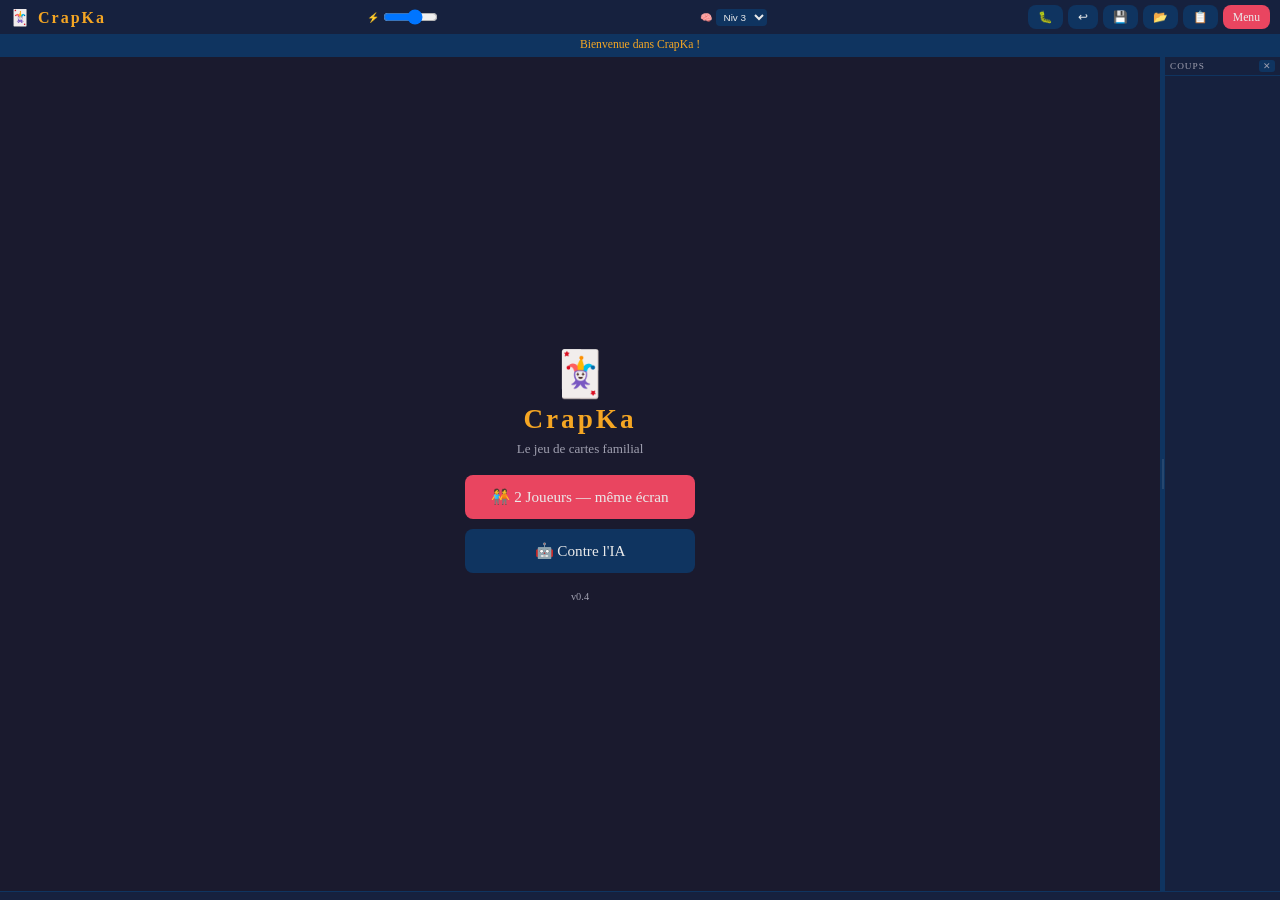
==== crapka_v4.html @ b97d334b "Initial commit — CrapKa v4 (prototype jouable 2J + IA minimax) Co-Authored-By: Claude Sonnet 4.6 <no" ====
<!DOCTYPE html>
<html lang="fr">
<head>
<meta charset="UTF-8">
<meta name="viewport" content="width=device-width, initial-scale=1.0, maximum-scale=1.0, user-scalable=no">
<title>CrapKa</title>
<style>
:root{
  --bg:#1a1a2e;--bg2:#16213e;--bg3:#0f3460;
  --accent:#e94560;--gold:#f5a623;--green:#4caf50;
  --text:#eaeaea;--text2:#a0a0b0;
  --card-bg:#fdf6e3;--card-red:#c0392b;--card-black:#1a1a2e;
  --card-border:#c8b97a;
  --pile-empty:rgba(255,255,255,0.07);--pile-border:rgba(255,255,255,0.18);
  --radius:8px;
  /* Dimensions cartes — calculées dynamiquement par JS */
  --cw:44px;--ch:62px;
  --cf:0.63rem;  /* font taille carte */
  --cs:1rem;     /* font suit carte */
  --fly-dur:400ms;
  /* Log sidebar */
  --log-w:115px;
  --log-fs:0.57rem;
}
*{box-sizing:border-box;margin:0;padding:0;}
body{
  background:var(--bg);color:var(--text);font-family:'Georgia',serif;
  height:100dvh;display:flex;flex-direction:column;
  overflow:hidden;touch-action:manipulation;
}
#hdr{
  background:var(--bg2);padding:5px 10px;
  display:flex;align-items:center;justify-content:space-between;
  border-bottom:1px solid var(--bg3);flex-shrink:0;gap:6px;
}
#hdr h1{font-size:1rem;color:var(--gold);letter-spacing:2px;flex-shrink:0;}
.btn{
  background:var(--bg3);color:var(--text);border:none;
  padding:5px 10px;border-radius:var(--radius);
  font-size:0.73rem;cursor:pointer;font-family:inherit;white-space:nowrap;
}
.btn:active{background:var(--accent);}
.btn.red{background:var(--accent);}
#status{
  background:var(--bg3);text-align:center;
  padding:3px 8px;font-size:0.73rem;color:var(--gold);
  min-height:22px;flex-shrink:0;
}
/* LAYOUT PRINCIPAL */
#main{flex:1;display:flex;overflow:hidden;min-height:0;}
#game{
  flex:1;display:flex;flex-direction:column;
  overflow:hidden;padding:4px;gap:3px;min-height:0;
  /* Centrage vertical du contenu */
  justify-content:center;
}
/* RESIZER */
#resizer{
  width:5px;background:var(--bg3);cursor:col-resize;flex-shrink:0;
  position:relative;transition:background .2s;
}
#resizer:hover,#resizer.dragging{background:var(--accent);}
#resizer::after{
  content:'';position:absolute;top:50%;left:50%;
  transform:translate(-50%,-50%);
  width:1px;height:30px;background:rgba(255,255,255,0.2);
}
/* SIDEBAR LOG */
#sidebar{
  width:var(--log-w);background:var(--bg2);
  display:flex;flex-direction:column;flex-shrink:0;overflow:hidden;
  min-width:50px;max-width:50vw;
}
#sidebar .stitle{
  font-size:0.58rem;color:var(--text2);padding:3px 5px;
  border-bottom:1px solid var(--bg3);text-transform:uppercase;letter-spacing:1px;
  display:flex;justify-content:space-between;align-items:center;
  flex-shrink:0;
}
#sidebar .stitle button{
  font-size:0.55rem;background:var(--bg3);color:var(--text2);border:none;
  padding:1px 4px;border-radius:3px;cursor:pointer;
}
#movelog{
  flex:1;overflow-y:auto;padding:3px;
  display:flex;flex-direction:column;gap:1px;
}
.mle{
  font-size:var(--log-fs);padding:1px 3px;border-radius:2px;
  line-height:1.25;white-space:nowrap;overflow:hidden;text-overflow:ellipsis;
}
.mle.p0{color:#7ec8e3;}
.mle.p1{color:#f4a460;}
.mle.sys{color:var(--text2);font-style:italic;}
.mle.craplog{font-weight:bold;background:rgba(233,69,96,0.12);border-radius:2px;}
.mle.turn-sep{
  border-top:1px solid rgba(255,255,255,0.15);
  margin-top:2px;padding-top:2px;
  color:var(--text2);font-style:italic;opacity:0.7;
}
/* PLAYER ZONES */
.pzone{
  display:flex;flex-direction:column;gap:2px;
  padding:3px 5px;border-radius:var(--radius);
  border:1px solid transparent;flex-shrink:0;
  transition:border-color .3s,background .3s;
}
.pzone.active{border-color:var(--accent);background:rgba(233,69,96,0.06);}
.pzone.inactive{opacity:0.6;}
.plabel{font-size:calc(var(--cf) * 0.9);color:var(--text2);display:flex;align-items:center;gap:4px;flex-wrap:wrap;}
.plabel .nm{color:var(--gold);font-weight:bold;}
.plabel .cr{background:var(--accent);color:#fff;border-radius:10px;padding:1px 5px;}
.prow{display:flex;gap:8px;align-items:flex-start;}
.cr-col{flex-shrink:0;cursor:pointer;}
.right-col{display:flex;flex-direction:column;gap:2px;min-width:0;flex:1;}
.hand{display:flex;gap:3px;overflow-x:auto;padding-bottom:1px;min-height:calc(var(--ch) + 2px);}
.dzone{display:flex;gap:3px;}
/* MIDDLE */
#mid{display:flex;align-items:center;justify-content:center;flex-shrink:0;}
.mid-inner{display:flex;align-items:center;gap:4px;}
.pioche-col{display:flex;flex-direction:column;align-items:center;gap:2px;margin-bottom:10px;}
.fpioche-col{display:flex;flex-direction:column;align-items:center;gap:2px;margin-top:10px;}
.commons-col{display:flex;gap:5px;}
.zone-lbl{font-size:calc(var(--cf) * 0.82);color:var(--text2);text-align:center;line-height:1.2;}
#abar{
  background:var(--bg2);padding:4px 8px;
  display:flex;gap:6px;justify-content:center;align-items:center;
  flex-shrink:0;border-top:1px solid var(--bg3);flex-wrap:wrap;
}
/* CARDS */
.card{
  width:var(--cw);height:var(--ch);border-radius:5px;
  border:1.5px solid var(--card-border);background:var(--card-bg);
  display:flex;flex-direction:column;justify-content:space-between;
  padding:2px 3px;cursor:pointer;user-select:none;
  position:relative;flex-shrink:0;
  transition:transform .15s,box-shadow .15s;
  font-family:'Georgia',serif;
}
.card.red{color:var(--card-red);}
.card.black{color:var(--card-black);}
.card .ct{font-size:var(--cf);font-weight:bold;line-height:1;}
.card .cs{font-size:var(--cs);text-align:center;line-height:1;margin-top:1px;}
.card .cb{font-size:var(--cf);font-weight:bold;line-height:1;align-self:flex-end;transform:rotate(180deg);}
.card.down{background:linear-gradient(135deg,#1a3a6e 25%,#0f2548 50%,#1a3a6e 75%);border-color:#4a6ea8;cursor:default;}
.card.down::after{content:'';position:absolute;inset:3px;border:1px solid rgba(255,255,255,0.15);border-radius:3px;}
.card.sel{transform:translateY(-6px);box-shadow:0 0 12px rgba(233,69,96,0.8),0 4px 12px rgba(0,0,0,0.5);border-color:var(--accent);}
.card.demandable{box-shadow:0 0 8px rgba(245,166,35,0.9);border-color:var(--gold);}
/* SLOTS */
.slot{
  width:var(--cw);height:var(--ch);border-radius:5px;
  border:1.5px dashed var(--pile-border);background:var(--pile-empty);
  display:flex;align-items:center;justify-content:center;
  flex-shrink:0;cursor:pointer;position:relative;
  transition:border-color .2s,background .2s;
}
.slot.vtgt{border-color:var(--green);background:rgba(76,175,80,0.15);box-shadow:0 0 8px rgba(76,175,80,0.4);}
.slot .slbl{font-size:calc(var(--cf)*0.82);color:var(--text2);text-align:center;line-height:1.3;}
.slot>.card{position:absolute;inset:0;width:100%;height:100%;margin:0;border-radius:4px;}
/* CRAPETTE */
.crstack{position:relative;width:var(--cw);height:calc(var(--ch)+8px);flex-shrink:0;}
.crstack .back{position:absolute;top:0;left:0;}
.crstack .front{position:absolute;top:8px;left:0;}
/* DEFAUSSE EVENTAIL */
.dpile{position:relative;width:var(--cw);flex-shrink:0;cursor:pointer;}
.dpile.vtgt::after{
  content:'';position:absolute;inset:0;bottom:auto;height:var(--ch);
  border-radius:5px;border:1.5px dashed var(--green);
  background:rgba(76,175,80,0.15);box-shadow:0 0 8px rgba(76,175,80,0.4);
  z-index:30;pointer-events:none;
}
/* ANIMATION */
.flying-card{
  position:fixed;z-index:500;pointer-events:none;
  width:var(--cw);height:var(--ch);border-radius:5px;
  border:1.5px solid var(--card-border);background:var(--card-bg);
  display:flex;flex-direction:column;justify-content:space-between;
  padding:2px 3px;font-family:'Georgia',serif;
  will-change:transform;
  transition:transform var(--fly-dur) cubic-bezier(.4,0,.2,1);
}
.flying-card.red{color:var(--card-red);}
.flying-card.black{color:var(--card-black);}
.flying-card .ct{font-size:var(--cf);font-weight:bold;line-height:1;}
.flying-card .cs{font-size:var(--cs);text-align:center;line-height:1;margin-top:1px;}
.flying-card .cb{font-size:var(--cf);font-weight:bold;line-height:1;align-self:flex-end;transform:rotate(180deg);}
/* MODAL */
#movl{display:none;position:fixed;inset:0;background:rgba(0,0,0,0.75);z-index:400;align-items:center;justify-content:center;}
#movl.on{display:flex;}
#mbox{background:var(--bg2);border:1px solid var(--bg3);border-radius:12px;padding:20px;max-width:300px;width:88%;text-align:center;}
#mbox h2{color:var(--gold);margin-bottom:10px;font-size:1.1rem;}
#mbox p{color:var(--text2);margin-bottom:14px;font-size:0.85rem;}
#mbtns{display:flex;gap:8px;justify-content:center;flex-wrap:wrap;}
/* SPEED */
#speedrow{display:flex;align-items:center;gap:4px;font-size:0.62rem;color:var(--text2);flex-shrink:0;}
#speedrow input{width:55px;}
</style>
</head>
<body>

<div id="hdr">
  <h1>🃏 CrapKa</h1>
  <div id="speedrow">
    <span>⚡</span>
    <input type="range" id="spd" min="0" max="5" step="1" value="3" oninput="setSpeed(this.value)">
  </div>
  <div style="display:flex;align-items:center;gap:4px;font-size:0.62rem;color:var(--text2);flex-shrink:0;">
    <span>🧠</span>
    <select id="ai-level" style="background:var(--bg3);color:var(--text);border:none;border-radius:4px;padding:2px 4px;font-size:0.62rem;cursor:pointer;">
      <option value="1">Niv 1</option>
      <option value="2">Niv 2</option>
      <option value="3" selected>Niv 3</option>
      <option value="4">Niv 4</option>
      <option value="5">Niv 5</option>
    </select>
  </div>
  <div style="display:flex;gap:5px;">
    <button class="btn" id="btn-debug" onclick="toggleDebug()" title="Mode debug">🐛</button>
    <span id="step-controls" style="display:none;align-items:center;gap:4px;font-size:0.62rem;color:var(--text2);">
      <input type="checkbox" id="step-check" onchange="toggleStepMode()" title="Pas-à-pas IA">
      <label for="step-check" style="cursor:pointer">PàP</label>
      <button class="btn" id="step-next" onclick="stepOrPlay()" style="display:none;padding:3px 8px;">▶</button>
    </span>
    <button class="btn" id="btn-undo" onclick="undo()" title="Retour arrière">↩</button>
    <button class="btn" onclick="saveWithPrompt()" title="Sauvegarder la situation">💾</button>
    <button class="btn" onclick="loadSaveModal()" title="Charger une sauvegarde">📂</button>
    <button class="btn" onclick="snapshot()">📋</button>
    <button class="btn red" onclick="showMenu()">Menu</button>
  </div>
</div>

<div id="status">Bienvenue dans CrapKa !</div>
<div id="main">
  <div id="game"></div>
  <div id="resizer"></div>
  <div id="sidebar">
    <div class="stitle">
      <span>Coups</span>
      <button onclick="clearMoveLog()">✕</button>
    </div>
    <div id="movelog"></div>
  </div>
</div>
<div id="abar">

</div>
<div id="movl"><div id="mbox">
  <h2 id="mtitle"></h2><p id="mbody"></p><div id="mbtns"></div>
</div></div>

<script>
// ══════════════════════════════════════════════
// CONSTANTES
// ══════════════════════════════════════════════
const SUITS=['♠','♥','♦','♣'];
const SCOL={'♠':'black','♥':'red','♦':'red','♣':'black'};
const VALS=['A','2','3','4','5','6','7','8','9','10','V','D','R'];
const VNUM={A:1,2:2,3:3,4:4,5:5,6:6,7:7,8:8,9:9,10:10,V:11,D:12,R:13};
const VNAME={1:'A',2:'2',3:'3',4:'4',5:'5',6:'6',7:'7',8:'8',9:'9',10:'10',11:'V',12:'D',13:'R'};
const P_COLORS=['p0','p1']; // couleurs log par joueur

// Vitesses : [off, très lent, lent, normal, rapide]
const SPEEDS=[0,4000,2000,1200,600,250];
let flyDur=SPEEDS[3];
function setSpeed(v){
  flyDur=SPEEDS[parseInt(v)];
  document.documentElement.style.setProperty('--fly-dur',flyDur+'ms');
}

let _uid=0;
function makeCard(v,s){return Object.freeze({uid:++_uid,value:v,suit:s,num:VNUM[v],color:SCOL[s]});}
function makeDeck(){const d=[];for(const s of SUITS)for(const v of VALS)d.push(makeCard(v,s));return d;}
function shuffle(a){const b=[...a];for(let i=b.length-1;i>0;i--){const j=0|Math.random()*(i+1);[b[i],b[j]]=[b[j],b[i]];}return b;}
function peek(pile){return pile.length?pile[pile.length-1]:null;}
function numToVal(n){return VNAME[n]||String(n);}

// ══════════════════════════════════════════════
// ÉTAT
// ══════════════════════════════════════════════
let G=null;
let UI={
  sel:null,vtgts:[],
  vsAI:false,aiIdx:1,
  pileKingVal:[null,null,null,null],
  pileKingPending:[false,false,false,false],
  _lastKingInfo:null, // info roi pour enrichir le log du coup
};

// ══════════════════════════════════════════════
// INIT
// ══════════════════════════════════════════════
function newGame(vsAI){
  _uid=0;
  UI={sel:null,vtgts:[],vsAI,aiIdx:1,
      pileKingVal:[null,null,null,null],
      pileKingPending:[false,false,false,false],
      _lastKingInfo:null};

  const deck=shuffle([...makeDeck(),...makeDeck()]);
  // Chaque joueur a son propre jeu de 52 cartes
  const deck0=[...deck.splice(0,52)]; // jeu J1
  const deck1=[...deck];               // jeu J2 (reste)

  // J1 : crapette=21, P1+P2=1 carte chacune, main=5, reste=24 → pioche
  const cr0=deck0.splice(0,21);
  const p1card=deck0.splice(0,1)[0]; // J1 pose sur P1
  const p2card=deck0.splice(0,1)[0]; // J1 pose sur P2
  const h0=sortHand(deck0.splice(0,5));
  const reste0=deck0; // 24 cartes

  // J2 : crapette=21, P3+P4=1 carte chacune, main=5, reste=24 → pioche
  const cr1=deck1.splice(0,21);
  const p3card=deck1.splice(0,1)[0]; // J2 pose sur P3
  const p4card=deck1.splice(0,1)[0]; // J2 pose sur P4
  const h1=sortHand(deck1.splice(0,5));
  const reste1=deck1; // 24 cartes

  const cm=[[p1card],[p2card],[p3card],[p4card]];

  G={
    players:[
      {name:'Joueur 1',crapette:cr0,hand:h0,defausse:[[],[],[],[]]},
      {name:vsAI?'IA':'Joueur 2',crapette:cr1,hand:h1,defausse:[[],[],[],[]]},
    ],
    commons:cm,
    pioche:shuffle([...reste0,...reste1]),
    futurePioche:[],
    cur:0,phase:'play',winner:null,
    startDefSnap:null,
  };

  // Détecter rois initiaux sur piles communes
  for(let ci=0;ci<4;ci++){
    const t=peek(G.commons[ci]);
    if(t&&t.num===13) UI.pileKingPending[ci]=true;
  }

  _moveCount=0;
  saveSnap();clearMoveLog();
  addMoveLog('═ Début de partie','sys');
  render();setStatus(`${G.players[0].name} commence !`);showBtns();
}

function sortHand(cards){return [...cards].sort((a,b)=>a.num-b.num);}

function saveSnap(){
  if(!G) return;
  // Sauvegarder les défausses du joueur COURANT (celui qui vient de jouer)
  // car saveSnap est appelé avant G.cur = 1-G.cur dans nextPlayer
  // Le prochain joueur pourra demander les cartes du joueur courant
  const cur=G.cur;
  G.startDefSnap=G.players[cur].defausse.map(pile=>[...pile]);
  G.startCommonsSnap=G.commons.map(pile=>[...pile]);
  G.startKingValSnap=[...UI.pileKingVal];
  G.startKingPendSnap=[...UI.pileKingPending];
}

// ══════════════════════════════════════════════
// VALEUR EFFECTIVE DU SOMMET DE PILE ci
// ══════════════════════════════════════════════
function topNum(ci){
  const t=peek(G.commons[ci]);
  if(!t) return 0;
  if(t.num===13){
    if(UI.pileKingVal[ci]!==null) return UI.pileKingVal[ci];
    if(UI.pileKingPending[ci]) return 13; // indéterminé, traité séparément
    return 13; // roi joker non-pending (ne devrait pas arriver)
  }
  return t.num;
}

function topDisplay(ci){
  const t=peek(G.commons[ci]);
  if(!t) return '';
  if(t.num===13){
    if(UI.pileKingPending[ci]) return 'R?';
    if(UI.pileKingVal[ci]!==null) return 'R'+numToVal(UI.pileKingVal[ci]);
  }
  return t.value;
}

// ══════════════════════════════════════════════
// RÈGLES
// ══════════════════════════════════════════════
function canOnCommon(card,ci){
  const pile=G.commons[ci];
  const t=peek(pile);
  if(!t) return card.num===1; // pile vide → as seulement
  const tNum=topNum(ci);
  if(tNum===12) return false; // dame ou roi=dame
  if(UI.pileKingPending[ci]){
    // Roi seul sans valeur → tout sauf as (et pas un autre roi pour éviter empilement infini)
    return card.num!==1 && card.num!==13;
  }
  if(card.num===13){
    // Roi joker → se pose si tNum < 12 (inclut tNum=1 : roi sur as = vaut 2)
    return tNum<12;
  }
  return card.num===tNum+1;
}

function canOnDefausse(card,pile){
  if(!card) return false;
  const t=peek(pile);
  if(!t) return true;
  if(t.num===1) return card.num===1;
  return true;
}

// As visible = crapette ou défausse (main est cachée)
function visibleAce(pidx){
  const p=G.players[pidx];
  const ct=peek(p.crapette);
  if(ct&&ct.num===1) return true;
  return p.defausse.some(pile=>{const t=peek(pile);return t&&t.num===1;});
}

// ══════════════════════════════════════════════
// RÉSOLUTION ROI
// ══════════════════════════════════════════════
// Appelé après avoir poussé un roi sur la pile ci
// Ne mute pas la carte — stocke dans UI.pileKingVal/pileKingPending
function resolveKingPushed(ci){
  const pile=G.commons[ci];
  const king=peek(pile);
  if(!king||king.num!==13) return;

  if(pile.length===1){
    // Roi seul sur pile vide → pending
    UI.pileKingPending[ci]=true;
    UI.pileKingVal[ci]=null;
    addMoveLog(`Roi seul pile ${ci+1}: valeur ?`,'sys');
    return;
  }

  // Carte sous le roi (peut être un roi déjà fixé)
  const below=pile[pile.length-2];
  let belowVal;
  if(below.num===13){
    // Le roi sous l'autre roi avait une valeur fixée
    belowVal=UI.pileKingVal[ci]!==null?UI.pileKingVal[ci]:13;
  } else {
    belowVal=below.num;
  }

  const newVal=belowVal+1;
  UI.pileKingPending[ci]=false;

  if(newVal>=12){
    UI.pileKingVal[ci]=null;
    clearCommonNoLog(ci);
    // Le log est émis par playOnCommon avec suffix
    UI._lastKingInfo=`→P${ci+1} écartée (=D)`;
  } else {
    UI.pileKingVal[ci]=newVal;
    UI._lastKingInfo=`R=${numToVal(newVal)}`;
  }
}

// ══════════════════════════════════════════════
// ACTIONS
// ══════════════════════════════════════════════
function drawToFive(cb){
  const p=G.players[G.cur];
  if(p.hand.length>=5){if(cb)cb();return;}

  // Piocher immédiatement toutes les cartes nécessaires
  const drawn=[];
  while(p.hand.length+drawn.length<5){
    if(G.pioche.length===0){
      if(G.futurePioche.length===0) break;
      reshufflePioche();
    }
    if(G.pioche.length>0) drawn.push(G.pioche.pop());
    else break;
  }
  if(!drawn.length){if(cb)cb();return;}

  // Ajouter à la main immédiatement
  p.hand.push(...drawn);
  p.hand=sortHand(p.hand);
  addMoveLog(`↑ ${G.players[G.cur].name} pioche ${drawn.length} carte(s) → main:${p.hand.length}`,'sys');
  if(_debugMode) _debugLogHand(G.cur);

  // Animation décorative uniquement
  render();
  if(cb) cb();
}

function reshufflePioche(){
  // Les cartes du recyclage sont mélangées et mises SOUS la pioche (face cachée)
  const recycled=shuffle([...G.futurePioche]);
  G.futurePioche=[];
  G.pioche=[...recycled,...G.pioche]; // recyclage en dessous
  addMoveLog('♻️ Recyclage sous la pioche','sys');
}

function removeFromSource(card,src){
  const p=G.players[G.cur];
  if(src.type==='hand'){
    const i=p.hand.findIndex(c=>c.uid===card.uid);
    if(i>=0) p.hand.splice(i,1);
  } else if(src.type==='crapette'){
    p.crapette.pop();
  } else if(src.type==='defausse'){
    // Ne retire QUE la dernière carte (peek)
    const pile=p.defausse[src.index];
    if(pile.length&&peek(pile).uid===card.uid) pile.pop();
  }
}

function srcLabel(src){
  if(src.type==='hand') return 'main';
  if(src.type==='crapette') return 'crapette';
  return `df${src.index+1}`;
}

// ── Jouer sur pile commune ──
// L'état est modifié IMMÉDIATEMENT. L'animation est cosmétique.
function playOnCommon(card,src,ci,cb){
  if(!canOnCommon(card,ci)){if(cb)cb(false);return false;}
  if((isHumanTurn()||_replayingAI)&&!window._simulating) saveUndo();

  // Capturer positions AVANT modification d'état
  const fromEl=findCardEl(card,src);
  const toEl=document.querySelector(`[data-common="${ci}"]`);
  const fromR=fromEl?fromEl.getBoundingClientRect():null;
  const toR=toEl?toEl.getBoundingClientRect():null;

  // === MODIFIER L'ÉTAT IMMÉDIATEMENT ===
  removeFromSource(card,src);
  G.commons[ci].push(card);

  if(card.num===13){
    resolveKingPushed(ci);
  } else {
    if(UI.pileKingPending[ci]){
      UI.pileKingPending[ci]=false;
      UI.pileKingVal[ci]=card.num-1;
      addMoveLog('Roi→'+numToVal(card.num-1)+' pile '+(ci+1),'sys');
    } else {
      UI.pileKingVal[ci]=null;
      UI.pileKingPending[ci]=false;
    }
  }
  let logSuffix='';
  if(card.num===13&&UI._lastKingInfo){logSuffix=' ['+UI._lastKingInfo+']';UI._lastKingInfo=null;}
  const logCls=P_COLORS[G.cur]+(src.type==='crapette'?' craplog':'');
  addMoveLog(cs(card)+' ('+srcLabel(src)+')→P'+(ci+1)+logSuffix,logCls);
  _debugLogHand(G.cur);
  checkWin();

  // === ANIMATION (purement visuelle, ne bloque pas l'état) ===
  if(flyDur>0&&fromR&&toR){
    flyCard(card,fromR,toR,()=>{render();if(cb)cb(true);});
  } else {
    render();if(cb)cb(true);
  }
  return true;
}

// ── Défausser ──
function discardCard(card,src,di,cb){
  if((isHumanTurn()||_replayingAI)&&!window._simulating) saveUndo();
  const p=G.players[G.cur];
  // Seule la main peut être défaussée (pas la crapette, pas une défausse)
  if(src.type!=='hand'){if(cb)cb(false);return false;}
  if(!canOnDefausse(card,p.defausse[di])){if(cb)cb(false);return false;}

  const fromEl=findCardEl(card,src);
  const toEl=document.querySelector(`[data-def-slot="${G.cur}-${di}"]`);
  const fromR=fromEl?fromEl.getBoundingClientRect():null;
  const toR=toEl?toEl.getBoundingClientRect():null;

  // === ÉTAT IMMÉDIATEMENT ===
  removeFromSource(card,src);
  p.defausse[di].push(card);
  addMoveLog(cs(card)+' ('+srcLabel(src)+')→df'+(di+1),P_COLORS[G.cur]);
  _debugLogHand(G.cur);

  // === ANIMATION ===
  if(flyDur>0&&fromR&&toR){
    flyCard(card,fromR,toR,()=>{render();if(cb)cb(true);});
  } else {
    render();if(cb)cb(true);
  }
  return true;
}

// ── Vider pile commune → recyclage ──
function clearCommonNoLog(ci){
  G.futurePioche.push(...G.commons[ci]);
  G.commons[ci]=[];
  UI.pileKingVal[ci]=null;
  UI.pileKingPending[ci]=false;
  // Bloquer les clics brièvement après écart pour éviter init accidentelle
  _animating=true;
  setTimeout(()=>{_animating=false;},200);
}
function clearCommon(ci){
  if((isHumanTurn()||_replayingAI)&&!window._simulating) saveUndo();
  clearCommonNoLog(ci);
  addMoveLog('P'+(ci+1)+'→♻️',P_COLORS[G.cur]);
}

// ── Initialiser pile vide ──
function initCommon(ci,card,src,cb){
  if((isHumanTurn()||_replayingAI)&&!window._simulating) saveUndo();
  if(card){
    const fromEl=findCardEl(card,src);
    const toEl=document.querySelector(`[data-common="${ci}"]`);
    const fromR=fromEl?fromEl.getBoundingClientRect():null;
    const toR=toEl?toEl.getBoundingClientRect():null;
    removeFromSource(card,src);
    G.commons[ci].push(card);
    if(card.num===13) resolveKingPushed(ci);
    else{UI.pileKingVal[ci]=null;UI.pileKingPending[ci]=false;}
    addMoveLog('Init P'+(ci+1)+': '+cs(card),P_COLORS[G.cur]);
    checkWin();
    if(flyDur>0&&fromR&&toR) flyCard(card,fromR,toR,()=>{render();if(cb)cb();});
    else{render();if(cb)cb();}
  } else {
    if(G.pioche.length===0) reshufflePioche();
    if(G.pioche.length===0){setStatus('Pioche vide !');if(cb)cb();return;}
    const c2=G.pioche.pop();
    G.commons[ci].push(c2);
    if(c2.num===13) resolveKingPushed(ci);
    else{UI.pileKingVal[ci]=null;UI.pileKingPending[ci]=false;}
    addMoveLog('Init P'+(ci+1)+': '+cs(c2)+' (pioche)',P_COLORS[G.cur]);
    checkWin();render();if(cb)cb();
  }
}

function checkWin(){
  for(let i=0;i<2;i++){
    if(G.players[i].crapette.length===0){
      if(window._simulating){G.phase='game-over';G.winner=i;return true;}
      G.phase='game-over';G.winner=i;render();
      showModal('🏆 '+G.players[i].name+' gagne !','La crapette est vidée !',[{label:'Rejouer',fn:showMenu}]);
      return true;
    }
  }
  return false;
}

// ── UNDO ──
function saveUndo(){
  if(!G) return;
  const snap=_buildUndoSnap();
  if(!snap) return;
  _undoStack.push(snap);
  if(_undoStack.length>20) _undoStack.shift(); // garder max 20
  try{localStorage.setItem('crapka_debug',JSON.stringify(snap));}catch(e){}
}

function loadDebugSnap(){
  try{const raw=localStorage.getItem('crapka_debug');if(!raw)return null;return JSON.parse(raw);}
  catch(e){return null;}
}

function undo(){
  const s=_undoStack.length?_undoStack.pop():loadDebugSnap();
  if(!s){setStatus('Rien à annuler');return;}
  _restoreFromSnap(s);
  setStatus('↩ Situation restaurée');
  addMoveLog('↩ Retour arrière','sys');
}

function checkBlocked(){
  const p=G.players[G.cur];
  if(!p.defausse.every(pile=>{const t=peek(pile);return t&&t.num===1;})) return false;
  // Peut-il jouer sur une pile commune ?
  const cards=[
    ...p.hand.map(c=>c),
    peek(p.crapette),
    ...p.defausse.map(peek)
  ].filter(Boolean);
  for(const c of cards) for(let ci=0;ci<4;ci++) if(canOnCommon(c,ci)) return false;
  return true;
}

// Fin de tour via défausse
function endTurnViaDiscard(card,src,di,afterCb){
  discardCard(card,src,di,(ok)=>{
    if(!ok){setStatus('Impossible (as sur as uniquement)');if(afterCb)afterCb();return;}
    UI.sel=null;UI.vtgts=[];
    G.phase='play';
    if(checkBlocked()){
      G.phase='game-over';render();
      showModal('💀 '+G.players[G.cur].name+' est bloqué !',
        '4 as en défausse et aucun coup possible.',[{label:'Rejouer',fn:showMenu}]);
      if(afterCb)afterCb();
      return;
    }
    // afterCb est appelé APRÈS nextPlayer pour garantir l'ordre
    const delay=flyDur>0?flyDur+30:0;
    setTimeout(()=>{nextPlayer();if(afterCb)setTimeout(afterCb,10);}, delay);
  });
}

function nextPlayer(){
  addMoveLog(`── Tour ${G.players[1-G.cur].name}→${G.players[1-G.cur===0?1:0].name}`,'turn-sep');
  saveSnap();
  G.cur=1-G.cur;G.phase='play';
  UI.sel=null;UI.vtgts=[];
  drawToFive(()=>{
    render();setStatus(`Tour de ${G.players[G.cur].name}`);showBtns();
    if(UI.vsAI&&G.cur===UI.aiIdx&&!(_stepMode&&_debugMode)) setTimeout(aiPlayTurn,300);
    if(_debugMode) _updateStepUI();
  });
}

// ══════════════════════════════════════════════
// DEMANDE
// ══════════════════════════════════════════════
function wasPlayableAtStartOfTurn(oppIdx,defIdx){
  if(!G.startDefSnap||!G.startCommonsSnap) return false;
  const snap=G.startDefSnap[defIdx];
  const card=peek(snap);
  if(!card) return false;
  // Utiliser le snapshot des piles communes du début du tour adverse
  for(let ci=0;ci<4;ci++){
    const snapPile=G.startCommonsSnap[ci];
    const t=peek(snapPile);
    const kVal=G.startKingValSnap[ci];
    const kPend=G.startKingPendSnap[ci];
    // Calculer topNum du snapshot
    let tNum=0;
    if(t){
      if(t.num===13&&kVal!==null) tNum=kVal;
      else if(t.num===13&&kPend) tNum=13;
      else tNum=t.num;
    }
    if(!t&&card.num===1) return true;
    if(!t) continue;
    if(tNum===12) continue;
    if(kPend&&card.num!==1&&card.num!==13) return true;
    if(card.num===13&&tNum<12) return true;
    if(card.num===tNum+1) return true;
  }
  return false;
}

function tryDemand(oppIdx,defIdx){
  if(oppIdx===G.cur) return;
  if(!wasPlayableAtStartOfTurn(oppIdx,defIdx)){
    setStatus('Cette carte ne peut pas être demandée');return;
  }
  const card=peek(G.players[oppIdx].defausse[defIdx]);
  if(!card) return;
  if(!window._simulating) saveUndo();
  const savedCur=G.cur;
  G.cur=oppIdx;
  let played=false;
  for(let ci=0;ci<4;ci++){
    if(canOnCommon(card,ci)){
      // retirer la carte de la défausse adverse
      G.players[oppIdx].defausse[defIdx].pop();
      G.commons[ci].push(card);
      if(card.num===13) resolveKingPushed(ci);
      else{UI.pileKingVal[ci]=null;UI.pileKingPending[ci]=false;}
      addMoveLog(`⚡${cs(card)}→P${ci+1}`,'sys');
      played=true;break;
    }
  }
  G.cur=savedCur;
  if(played){checkWin();render();}
}

// ══════════════════════════════════════════════
// ANIMATION
// ══════════════════════════════════════════════
function findCardEl(card,src){
  if(src.type==='hand'){
    return document.querySelector(`[data-hand-uid="${card.uid}"]`);
  }
  if(src.type==='crapette') return document.querySelector(`[data-crapette="${G.cur}"]`);
  if(src.type==='defausse') return document.querySelector(`[data-def-top="${G.cur}-${src.index}"]`);
  return null;
}

function doFly(card,fromEl,toEl,cb){
  if(flyDur===0||!fromEl||!toEl){if(cb)cb();return;}
  flyCard(card,fromEl.getBoundingClientRect(),toEl.getBoundingClientRect(),cb);
}

function flyCard(card,fromR,toR,cb){
  if(flyDur===0){if(cb)cb();return;}
  _animating=true;
  const fly=document.createElement('div');
  fly.className=`flying-card ${card.color}`;
  fly.innerHTML=`<div class="ct">${card.value}</div><div class="cs">${card.suit}</div><div class="cb">${card.value}</div>`;
  fly.style.left=fromR.left+'px';
  fly.style.top=fromR.top+'px';
  fly.style.transform='translate(0,0)';
  document.body.appendChild(fly);
  fly.getBoundingClientRect();
  const dx=toR.left-fromR.left;
  const dy=toR.top-fromR.top;
  fly.style.transform=`translate(${dx}px,${dy}px)`;
  setTimeout(()=>{fly.remove();_animating=false;if(cb)cb();},flyDur+20);
}

// ══════════════════════════════════════════════
// INTERACTIONS HUMAIN
// ══════════════════════════════════════════════
function isHumanTurn(){return !_animating&&!(UI.vsAI&&G.cur===UI.aiIdx);}

function selectCard(card,src){
  if(!G||G.phase==='game-over'||!isHumanTurn()) return;
  if(UI.sel&&UI.sel.card.uid===card.uid){UI.sel=null;UI.vtgts=[];render();return;}
  UI.sel={card,src};
  UI.vtgts=[];
  for(let ci=0;ci<4;ci++) if(canOnCommon(card,ci)) UI.vtgts.push({type:'common',index:ci});
  render();
}

function clickCommon(ci){
  if(!G||G.phase==='game-over'||!isHumanTurn()) return;
  saveUndo();
  const pile=G.commons[ci];

  // Roi pending : proposer écarter (avec ou sans sélection)
  // Si carte sélectionnée et jouable → on peut aussi poser directement
  if(UI.pileKingPending[ci]){
    const sel=UI.sel;
    // Carte sélectionnée non-as et non-roi → la jouer directement (fixe la valeur)
    if(sel&&sel.card.num!==1&&sel.card.num!==13){
      UI.pileKingPending[ci]=false;
      UI.pileKingVal[ci]=sel.card.num-1;
      playOnCommon(sel.card,sel.src,ci,(ok)=>{
        if(ok){UI.sel=null;UI.vtgts=[];}
        else{UI.pileKingPending[ci]=true;UI.pileKingVal[ci]=null;setStatus('Impossible');}
      });
      return;
    }
    // Sinon (pas de sélection, as sélectionné, ou roi sélectionné) → proposer écarter
    showModal('Roi seul sur la pile',
      'Posez une carte (sauf as) pour fixer sa valeur, ou écartez (= dame → recyclage).',[
      {label:'Écarter (=dame)',fn:()=>{clearCommon(ci);closeModal();UI.sel=null;UI.vtgts=[];setTimeout(()=>render(),0);}},
      {label:'Annuler',fn:closeModal}
    ]);return;
  }

  // Pile à dame → écarter
  if(topNum(ci)===12&&!UI.sel){
    clearCommon(ci);
    setStatus(`Pile ${ci+1} → recyclage`);
    setTimeout(()=>render(),0); // setTimeout évite la propagation du clic sur le DOM reconstruit
    return;
  }

  // Pile vide sans sélection → retourner pioche SEULEMENT si pas d'as visible
  if(pile.length===0&&!UI.sel){
    if(visibleAce(G.cur)){
      setStatus('Un As est visible — vous devez initialiser la pile avec un As');
      return;
    }
    initCommon(ci,null,null);render();return;
  }

  if(!UI.sel) return;

  const {card,src}=UI.sel;

  // Pile vide : as obligatoire si as visible, sinon carte quelconque
  if(pile.length===0&&card.num!==1){
    if(visibleAce(G.cur)){
      setStatus('Un As est visible — vous devez poser un As sur la pile vide');
      return;
    }
    // Pas d'as visible → on peut piocher depuis la pioche (pas depuis la main)
    setStatus('Seul un As peut initialiser une pile vide (ou retournez la pioche)');
    return;
  }

  if(!canOnCommon(card,ci)){setStatus('Impossible de jouer cette carte ici');return;}

  playOnCommon(card,src,ci,(ok)=>{
    if(ok){UI.sel=null;UI.vtgts=[];}
    else setStatus('Impossible');
  });
}

function clickDefausse(pidx,di){
  if(!G||G.phase==='game-over') return;

  // Clic sur défausse ADVERSE → demande
  if(pidx!==G.cur){
    if(isHumanTurn()) tryDemand(pidx,di);
    return;
  }
  if(!isHumanTurn()) return;

  const p=G.players[pidx];

  const t=peek(p.defausse[di]);

  // Carte sélectionnée
  if(UI.sel){
    // Si c'est la même carte de défausse → désélectionner (double clic)
    if(UI.sel.src.type==='defausse'&&UI.sel.src.index===di&&t&&UI.sel.card.uid===t.uid){
      UI.sel=null;UI.vtgts=[];render();return;
    }
    // Crapette sélectionnée → interdit
    if(UI.sel.src.type==='crapette'){
      setStatus('La crapette ne peut pas être défaussée — jouez-la sur une pile');
      return;
    }
    // Carte de défausse sélectionnée → interdit de défausser sur défausse
    if(UI.sel.src.type==='defausse'){
      setStatus('Une carte de défausse ne peut aller que sur une pile commune');
      return;
    }
    // Carte de main → fin de tour via défausse
    saveUndo();
    endTurnViaDiscard(UI.sel.card,UI.sel.src,di);
    return;
  }

  // Sinon sélectionner la carte du dessus
  if(!t) return;
  selectCard(t,{type:'defausse',index:di});
}

function clickCrapette(pidx){
  if(!G||G.phase==='game-over') return;
  if(pidx!==G.cur||!isHumanTurn()) return;
  const t=peek(G.players[pidx].crapette);
  if(!t) return;
  selectCard(t,{type:'crapette'});
}

function clickHand(uid){
  if(!G||G.phase==='game-over'||!isHumanTurn()) return;
  const card=G.players[G.cur].hand.find(c=>c.uid===uid);
  if(!card) return;
  selectCard(card,{type:'hand'});
}

function clickEmptyHand(){
  if(!G||G.phase==='game-over'||!isHumanTurn()) return;
  const p=G.players[G.cur];
  if(p.hand.length>0) return; // main non vide, ignorer
  if(G.pioche.length===0&&G.futurePioche.length===0){setStatus('Pioche vide !');return;}
  drawToFive(()=>{render();setStatus(`Main : ${G.players[G.cur].hand.length} carte(s)`);});
}

function clickFuturePioche(){setStatus(`♻️ Recyclage : ${G.futurePioche.length} carte(s)`);}

function clickPioche(){
  setStatus(`Pioche : ${G?G.pioche.length:0} carte(s) + recyclage : ${G?G.futurePioche.length:0}`);
}

// ══════════════════════════════════════════════
// IA — FILE DE COUPS ASYNCHRONE
// ══════════════════════════════════════════════
// ── IA : liste de moves à rejouer un par un avec animation ──
let _aiMoves=[];
let _aiTimer=null;
let _animating=false; // bloque les clics humain pendant une animation
let _undoStack=[]; // pile des états précédents (max 20)
let _debugMode=false; // mode debug : cartes IA visibles + log main à chaque coup
let _replayingAI=false; // true pendant le replay des moves IA
let _stepMode=false;  // mode pas-à-pas IA
let _stepResolve=null; // callback en attente du clic "suivant"

function aiPlayTurn(){
  if(_stepResolve!==null) return; // pas-à-pas en cours, ignorer
  saveUndo(); // sauvegarder avant chaque tour IA
  _replayingAI=false; // reset au cas où
  if(!G||G.phase==='game-over'||G.cur!==UI.aiIdx) return;
  _aiMoves=[];
  clearTimeout(_aiTimer);
  // Sauvegarder état courant, calculer la séquence, restaurer
  const savedState=_saveGameState();
  _buildAiSequence();
  const moves=[..._aiMoves];
  _restoreGameState(savedState);
  // Afficher debug log rois si mode debug
  if(_debugMode&&window._dbgKingLog&&window._dbgKingLog.length){
    window._dbgKingLog.slice(0,5).forEach(l=>addMoveLog(l,'sys'));
    window._dbgKingLog=[];
  }
  if(_debugMode&&window._dbgDemandLog&&window._dbgDemandLog.length){
    const uniq=[...new Set(window._dbgDemandLog)];
    uniq.slice(0,8).forEach(l=>addMoveLog('[D] '+l,'sys'));
    window._dbgDemandLog=[];
  }
  // Rejouer les moves un par un avec animation
  _replayMoves(moves);
}

function _saveGameState(){
  return {
    commons:G.commons.map(p=>[...p]),
    hands:G.players.map(p=>([...p.hand])),
    crapettes:G.players.map(p=>([...p.crapette])),
    defausses:G.players.map(p=>p.defausse.map(d=>[...d])),
    pioche:[...G.pioche],
    futurePioche:[...G.futurePioche],
    kingVal:[...UI.pileKingVal],
    kingPend:[...UI.pileKingPending],
    cur:G.cur, phase:G.phase, winner:G.winner,
    startDefSnap:G.startDefSnap?G.startDefSnap.map(p=>[...p]):null,
    startCommonsSnap:G.startCommonsSnap?G.startCommonsSnap.map(p=>[...p]):null,
    startKingValSnap:G.startKingValSnap?[...G.startKingValSnap]:null,
    startKingPendSnap:G.startKingPendSnap?[...G.startKingPendSnap]:null,
  };
}

function _restoreGameState(s){
  G.commons=s.commons.map(p=>[...p]);
  G.players.forEach((p,i)=>{
    p.hand=[...s.hands[i]];
    p.crapette=[...s.crapettes[i]];
    p.defausse=s.defausses[i].map(d=>[...d]);
  });
  G.pioche=[...s.pioche];
  G.futurePioche=[...s.futurePioche];
  UI.pileKingVal=[...s.kingVal];
  UI.pileKingPending=[...s.kingPend];
  G.cur=s.cur; G.phase=s.phase; G.winner=s.winner;
  G.startDefSnap=s.startDefSnap;
  G.startCommonsSnap=s.startCommonsSnap;
  G.startKingValSnap=s.startKingValSnap;
  G.startKingPendSnap=s.startKingPendSnap;
}

function _replayMoves(moves){
  if(!moves.length||G.phase==='game-over'){
    _replayingAI=false;
    if(G.phase!=='game-over'&&G.cur===UI.aiIdx){
      // Défausse : calculée sur l'état réel courant
      window._simulating=true;
      _aiMoves=[];
      _aiDiscard();
      window._simulating=false;
      const discardMoves=[..._aiMoves];
      _aiMoves=[];
      if(discardMoves.length){
        _replayingAI=true;
        _replayMoves(discardMoves);
        return;
      }
    }
    render();showBtns();return;
  }
  _replayingAI=true;
  const mv=moves.shift();
  _applyMoveWithAnim(mv,()=>{
    const delay=flyDur>0?flyDur+150:100;
    if(_stepMode&&_debugMode){
      // Attendre le clic "suivant"
      _stepResolve=()=>_replayMoves(moves);
      _updateStepUI();
      setStatus(`[PàP] Coup joué — cliquez ▶ pour continuer`);
    } else {
      _aiTimer=setTimeout(()=>_replayMoves(moves), delay);
    }
  });
}

function _applyMoveWithAnim(mv,cb){
  if(mv.type==='play'){
    playOnCommon(mv.card,mv.src,mv.ci,()=>cb());
  } else if(mv.type==='redraw'){
    // Piocher une nouvelle main et relancer le tour IA
    drawToFive(()=>{
      render();
      // Relancer l'IA pour jouer avec la nouvelle main
      if(G.phase!=='game-over'&&UI.vsAI&&G.cur===UI.aiIdx){
        setTimeout(aiPlayTurn,300);
      }
      cb();
    });
  } else if(mv.type==='demand'){
    const card=mv.card;
    // Faire clignoter la carte en rouge avant de la bouger
    const defEl=document.querySelector(`[data-def-slot="${mv.oppIdx}-${mv.defIdx}"] .card`);
    const doMove=()=>{
      G.players[mv.oppIdx].defausse[mv.defIdx].pop();
      G.commons[mv.ci].push(card);
      if(card.num===13) resolveKingPushed(mv.ci);
      else{UI.pileKingVal[mv.ci]=null;UI.pileKingPending[mv.ci]=false;}
      addMoveLog('⚡'+cs(card)+'→P'+(mv.ci+1),'sys');
      checkWin();render();
      if(flyDur>0) setTimeout(cb,Math.round(flyDur*0.7)); else cb();
    };
    if(defEl&&flyDur>0){
      let n=0;
      const blink=setInterval(()=>{
        defEl.style.boxShadow=n%2===0?'0 0 14px 4px rgba(233,69,96,0.95),0 0 0 2px #e94560':'none';
        defEl.style.outline=n%2===0?'2px solid #e94560':'none';
        n++;
        if(n>=6){clearInterval(blink);defEl.style.boxShadow='';defEl.style.outline='';setTimeout(doMove,80);}
      },100);
    } else {
      doMove();
    }
  } else if(mv.type==='pass'||mv.type==='redraw'){
    drawToFive(()=>{nextPlayer();setTimeout(cb,flyDur>0?Math.min(flyDur,500):30);});
  } else if(mv.type==='discard'){
    // cb appelé après nextPlayer pour garantir l'ordre des opérations
    endTurnViaDiscard(mv.card,mv.src,mv.di,cb);
  } else if(mv.type==='clear'){
    clearCommon(mv.ci);render();
    if(flyDur>0) setTimeout(cb,Math.round(flyDur*0.5)); else cb();
  } else if(mv.type==='init'){
    if(mv.fromPioche&&mv.card){
      // Carte déterminée pendant simulation → injecter directement sans repiocher
      G.commons[mv.ci].push(mv.card);
      if(mv.card.num===13) resolveKingPushed(mv.ci);
      else{UI.pileKingVal[mv.ci]=null;UI.pileKingPending[mv.ci]=false;}
      addMoveLog(pname()+' retourne '+cs(mv.card)+' → P'+(mv.ci+1),P_COLORS[G.cur]);
      checkWin();render();
      if(flyDur>0) setTimeout(cb,Math.round(flyDur*0.6)); else cb();
    } else {
      initCommon(mv.ci,mv.card,mv.src,cb);
    }
  } else {
    cb();
  }
}

function _buildAiSequence(){
  window._simulating=true;
  const aiLevel=parseInt(document.getElementById('ai-level')?.value||'3');
  if(_debugMode){
    window._dbgDemandLog=window._dbgDemandLog||[];
    window._dbgDemandLog.push('BUILD aiLevel='+aiLevel+' cur='+G.cur+' snap='+!!G.startDefSnap);
  }

  // PHASE 0 : coups imposés inconditionnels avant toute recherche
  // (piles à dame, rois pending, piles vides avec as visible)
  // Ces coups ne nécessitent pas d'évaluation.
  _applyForcedMoves();

  if(G.phase!=='game-over'){
    if(aiLevel<=1){
      let moved=true,iters=0;
      while(moved&&iters<200&&G.phase!=='game-over'){moved=_aiGreedyMove();iters++;}
    } else {
      try {
        const moves=_miniMaxBestSequence(aiLevel);
        // Les moves 'end' sont utilisés pour l'évaluation minimax mais pas exécutés
        // directement — _aiDiscard s'en charge après
        const playMoves=moves.filter(mv=>mv.type!=='end');
        _aiMoves.push(...playMoves);
        for(const mv of playMoves) _applyMoveToState(G,UI,mv);
      } catch(e) {
        console.error('Minimax error:',e);
        let moved=true,iters=0;
        while(moved&&iters<200&&G.phase!=='game-over'){moved=_aiGreedyMove();iters++;}
      }
    }
  }
  window._simulating=false;
}

// Appliquer tous les coups imposés : piles à dame, rois pending, piles vides avec as
// Ces coups sont déterministes, pas de choix à faire.
function _applyForcedMoves(){
  let changed=true,iters=0;
  while(changed&&iters<50&&G.phase!=='game-over'){
    changed=false;iters++;

    // 1. Vider piles à dame
    for(let ci=0;ci<4;ci++){
      if(topNum(ci)===12){
        _q({type:'clear',ci});_applyMoveToState(G,UI,{type:'clear',ci});
        changed=true;break;
      }
    }
    if(changed) continue;

    // 2. Roi pending : jouer une carte UTILE ou écarter
    // Utile = la carte posée mène à la crapette OU vide la main avec pioche dispo
    for(let ci=0;ci<4;ci++){
      if(UI.pileKingPending[ci]){
        const p=G.players[G.cur];
        const crTop=peek(p.crapette);const crNum=crTop?crTop.num:0;
        const cards=_aiAllCards();
        const playable=cards.filter(({c})=>canOnCommon(c,ci));
        // Filtrer : la carte posée doit être utile
        // Filtrer avec la règle centralisée du roi
        // Pour roi pending, la valeur sera card.num-1 → simuler l'état après pose
        const useful=playable.filter(({c:card2,src:src2})=>{
          // Simuler brièvement : si on pose card2 sur le roi pending,
          // le roi vaudra card2.num-1. Est-ce utile ?
          const crTop2=peek(p.crapette);
          const crNum2=crTop2?crTop2.num:0;
          const kingWillBe=card2.num-1;
          if(kingWillBe>=12) return false;
          const nextNeeded=kingWillBe+1;
          if(nextNeeded>12) return false;
          // Crapette peut se poser après ?
          // Si card2 vient de la crapette, la suivante est p.crapette[length-2]
          const crAfter=src2.type==='crapette'
            ?(p.crapette.length>1?p.crapette[p.crapette.length-2]:null)
            :crTop2;
          if(crAfter&&crAfter.num===nextNeeded) return true;
          // Carte de main valant nextNeeded avec pioche dispo ?
          const canDraw=G.pioche.length>0||G.futurePioche.length>0;
          if(canDraw&&p.hand.some(h=>h.num===nextNeeded&&nextNeeded<12)) return true;
          return false;
        });
        // Parmi les cartes utiles, priorité absolue à la crapette
        // (jouer la crapette fait toujours progresser, même si la suite est incertaine)
        const crTopCard=peek(p.crapette);
        const crInUseful=useful.find(({src})=>src.type==='crapette');
        const crInPlayable=!crInUseful&&crTopCard&&playable.find(({c,src})=>src.type==='crapette');
        // Si la crapette est jouable sur ce roi (même sans passer le filtre useful),
        // on la joue quand même car c'est toujours prioritaire
        const chosen=crInUseful||(crInPlayable?crInPlayable:null);
        const finalCands=chosen?[chosen,...useful.filter(x=>x!==chosen)]:useful;
        if(finalCands.length){
          const best=finalCands[0];
          UI.pileKingPending[ci]=false;UI.pileKingVal[ci]=best.c.num-1;
          _q({type:'play',card:best.c,src:best.src,ci});
          _applyMoveToState(G,UI,{type:'play',card:best.c,src:best.src,ci});
        } else {
          // Pas de carte utile → écarter le roi
          _q({type:'clear',ci});_applyMoveToState(G,UI,{type:'clear',ci});
        }
        changed=true;break;
      }
    }
    if(changed) continue;

    // 3. Piles vides avec as visible → initialiser (priorité)
    for(let ci=0;ci<4;ci++){
      if(G.commons[ci].length===0){
        const ace=_findAce();
        if(ace){
          _q({type:'init',ci,card:ace.card,src:ace.src});
          _applyMoveToState(G,UI,{type:'init',ci,card:ace.card,src:ace.src});
          changed=true;break;
        }
      }
    }
    if(changed) continue;

    // 4. Piles vides sans as → retourner pioche
    for(let ci=0;ci<4;ci++){
      if(G.commons[ci].length===0&&(G.pioche.length>0||G.futurePioche.length>0)){
        if(G.pioche.length===0){G.pioche=shuffle([...G.futurePioche]);G.futurePioche=[];}
        if(G.pioche.length>0){
          const drawn=G.pioche.pop();
          const mv={type:'init',ci,card:drawn,src:null,fromPioche:true};
          _q(mv);
          _applyMoveToState(G,UI,mv);
          changed=true;break;
        }
      }
    }
  }
}

function _q(mv){_aiMoves.push(mv);}

// ══════════════════════════════════════════════
// SAUVEGARDES DEBUG NOMMÉES
// ══════════════════════════════════════════════
function listSaves(){
  const saves=[];
  for(let i=0;i<localStorage.length;i++){
    const k=localStorage.key(i);
    if(k&&k.startsWith('crapka_save_')) saves.push(k.slice(12));
  }
  return saves.sort().reverse();
}

function saveNamedSlot(name){
  if(!G){setStatus('Pas de partie en cours');return;}
  const snap=_buildUndoSnap();
  const key='crapka_save_'+name;
  try{
    localStorage.setItem(key,JSON.stringify(snap));
    setStatus('💾 Sauvegardé: '+name);
    addMoveLog('💾 Save: '+name,'sys');
  } catch(e){ setStatus('Erreur sauvegarde'); }
}

function saveWithPrompt(){
  const now=new Date();
  const auto=now.toISOString().slice(0,16).replace('T',' ');
  const name=window.prompt('Nom de la sauvegarde:',auto)||auto;
  saveNamedSlot(name);
}

function loadSaveModal(){
  const saves=listSaves();
  // Construire la modale manuellement avec liste défilante
  document.getElementById('mtitle').textContent='📂 Sauvegardes';
  document.getElementById('mbody').innerHTML='';

  // Liste défilante
  const list=document.createElement('div');
  list.style.cssText='max-height:50vh;overflow-y:auto;border:1px solid var(--bg3);border-radius:6px;margin-bottom:8px;';

  let selected=null; // nom de la sauvegarde sélectionnée

  if(!saves.length){
    const empty=document.createElement('div');
    empty.style.cssText='padding:12px;text-align:center;color:var(--text2);font-size:0.8rem;';
    empty.textContent='Aucune sauvegarde';
    list.appendChild(empty);
  }

  function selectRow(name){
    list.querySelectorAll('[data-name]').forEach(r=>{
      const sel=r.dataset.name===name;
      r.style.background=sel?'var(--blue)':'';
      r.style.color=sel?'#fff':'';
      if(sel) r.scrollIntoView({block:'nearest'});
    });
    selected=name;
    loadBtn.disabled=false;
    delBtn.disabled=false;
  }

  saves.forEach(name=>{
    const row=document.createElement('div');
    row.style.cssText='padding:8px 12px;cursor:pointer;font-size:0.72rem;border-bottom:1px solid var(--bg3);display:flex;align-items:center;gap:8px;transition:background 0.1s;';
    row.dataset.name=name;
    const label=document.createElement('span');
    label.textContent=name;
    label.style.flex='1';
    row.appendChild(label);
    row.onclick=()=>selectRow(name);
    row.ondblclick=()=>{ selected=name; doLoad(); };
    // Petit bouton supprimer sur la ligne
    const rowDel=document.createElement('button');
    rowDel.textContent='✕';
    rowDel.style.cssText='background:none;border:none;color:var(--text2);cursor:pointer;font-size:0.65rem;padding:0 4px;opacity:0.5;flex-shrink:0;';
    rowDel.title='Supprimer';
    rowDel.onclick=(e)=>{
      e.stopPropagation();
      if(!confirm('Supprimer "'+name+'" ?')) return;
      localStorage.removeItem('crapka_save_'+name);
      setStatus('🗑 Supprimé: '+name);
      closeModal();
      loadSaveModal();
    };
    row.appendChild(rowDel);
    list.appendChild(row);
  });

  // Navigation clavier haut/bas
  list.tabIndex=0;
  list.style.outline='none';
  list.onkeydown=(e)=>{
    if(!saves.length) return;
    const idx=selected?saves.indexOf(selected):-1;
    if(e.key==='ArrowDown'){
      e.preventDefault();
      selectRow(saves[Math.min(idx+1,saves.length-1)]);
    } else if(e.key==='ArrowUp'){
      e.preventDefault();
      selectRow(saves[Math.max(idx-1,0)]);
    } else if(e.key==='Enter'&&selected){
      doLoad();
    } else if(e.key==='Delete'&&selected){
      delBtn.click();
    }
  };
  // Focus la liste pour activer le clavier
  setTimeout(()=>list.focus(),50);

  document.getElementById('mbody').appendChild(list);

  // Boutons d'action
  const btnsEl=document.getElementById('mbtns');
  btnsEl.innerHTML='';

  const loadBtn=document.createElement('button');
  loadBtn.className='btn';loadBtn.textContent='📂 Charger';loadBtn.disabled=true;
  const delBtn=document.createElement('button');
  delBtn.className='btn red';delBtn.textContent='🗑 Supprimer';delBtn.disabled=true;
  const cancelBtn=document.createElement('button');
  cancelBtn.className='btn';cancelBtn.textContent='Annuler';

  function doLoad(){
    if(!selected) return;
    try{
      const raw=localStorage.getItem('crapka_save_'+selected);
      if(!raw){setStatus('Sauvegarde introuvable');closeModal();return;}
      _restoreFromSnap(JSON.parse(raw));
      setStatus('📂 Chargé: '+selected);
      addMoveLog('📂 Load: '+selected,'sys');
      closeModal();
    } catch(e){ setStatus('Erreur chargement'); closeModal(); }
  }

  loadBtn.onclick=doLoad;
  delBtn.onclick=()=>{
    if(!selected) return;
    if(!window.confirm('Supprimer "'+selected+'" ?')) return;
    localStorage.removeItem('crapka_save_'+selected);
    setStatus('🗑 Supprimé: '+selected);
    closeModal();
    setTimeout(loadSaveModal, 50);
  };
  cancelBtn.onclick=closeModal;

  btnsEl.appendChild(loadBtn);
  btnsEl.appendChild(delBtn);
  btnsEl.appendChild(cancelBtn);
  document.getElementById('movl').classList.add('on');
}

function _buildUndoSnap(){
  if(!G) return null;
  return {
    commons:G.commons.map(p=>[...p]),
    hands:G.players.map(p=>[...p.hand]),
    crapettes:G.players.map(p=>[...p.crapette]),
    defausses:G.players.map(p=>p.defausse.map(d=>[...d])),
    pioche:[...G.pioche],
    futurePioche:[...G.futurePioche],
    cur:G.cur,phase:G.phase,winner:G.winner,
    startDefSnap:G.startDefSnap?G.startDefSnap.map(p=>[...p]):null,
    startCommonsSnap:G.startCommonsSnap?G.startCommonsSnap.map(p=>[...p]):null,
    startKingValSnap:G.startKingValSnap?[...G.startKingValSnap]:null,
    startKingPendSnap:G.startKingPendSnap?[...G.startKingPendSnap]:null,
    kingVal:[...UI.pileKingVal],
    kingPend:[...UI.pileKingPending],
    vsAI:UI.vsAI,
    playerNames:G.players.map(p=>p.name),
  };
}

function _restoreFromSnap(s){
  if(!s) return;
  if(!G||!G.players){
    G={
      players:[
        {name:s.playerNames?s.playerNames[0]:'Joueur 1',crapette:[],hand:[],defausse:[[],[],[],[]]},
        {name:s.playerNames?s.playerNames[1]:(s.vsAI?'IA':'Joueur 2'),crapette:[],hand:[],defausse:[[],[],[],[]]},
      ],
      commons:[[],[],[],[]],pioche:[],futurePioche:[],
      cur:0,phase:'play',winner:null,
      startDefSnap:null,startCommonsSnap:null,
      startKingValSnap:null,startKingPendSnap:null,
    };
  }
  G.commons=s.commons.map(p=>[...p]);
  G.players.forEach((p,i)=>{
    p.hand=[...s.hands[i]];
    p.crapette=[...s.crapettes[i]];
    p.defausse=s.defausses[i].map(d=>[...d]);
    if(s.playerNames) p.name=s.playerNames[i];
  });
  G.pioche=[...s.pioche];
  G.futurePioche=[...s.futurePioche];
  G.cur=s.cur;G.phase=s.phase;G.winner=s.winner!==undefined?s.winner:null;
  G.startDefSnap=s.startDefSnap;
  G.startCommonsSnap=s.startCommonsSnap;
  G.startKingValSnap=s.startKingValSnap;
  G.startKingPendSnap=s.startKingPendSnap;
  UI.pileKingVal=[...s.kingVal];
  UI.pileKingPending=[...s.kingPend];
  if(s.vsAI!==undefined) UI.vsAI=s.vsAI;
  UI.sel=null;UI.vtgts=[];_animating=false;
  clearTimeout(_aiTimer);_aiMoves=[];
  render();showBtns();
}

// ══════════════════════════════════════════════
// MOTEUR DE SIMULATION PURE
// ══════════════════════════════════════════════
function _cloneState(g,ui){
  return {
    g:{
      players:g.players.map(p=>({
        name:p.name,
        crapette:[...p.crapette],
        hand:[...p.hand],
        defausse:p.defausse.map(d=>[...d]),
      })),
      commons:g.commons.map(p=>[...p]),
      pioche:[...g.pioche],
      futurePioche:[...g.futurePioche],
      cur:g.cur,phase:g.phase,winner:g.winner,
      startDefSnap:g.startDefSnap?g.startDefSnap.map(p=>[...p]):null,
      startCommonsSnap:g.startCommonsSnap?g.startCommonsSnap.map(p=>[...p]):null,
      startKingValSnap:g.startKingValSnap?[...g.startKingValSnap]:null,
      startKingPendSnap:g.startKingPendSnap?[...g.startKingPendSnap]:null,
    },
    ui:{
      pileKingVal:[...ui.pileKingVal],
      pileKingPending:[...ui.pileKingPending],
    }
  };
}

function _sTopNum(g,ui,ci){
  const pile=g.commons[ci];
  if(!pile.length) return 0;
  const t=pile[pile.length-1];
  if(t.num===13){
    if(ui.pileKingVal[ci]!==null) return ui.pileKingVal[ci];
    return 13;
  }
  return t.num;
}

function _sCanOnCommon(g,ui,card,ci){
  const pile=g.commons[ci];
  if(!pile.length) return card.num===1;
  const tNum=_sTopNum(g,ui,ci);
  if(tNum===12) return false;
  if(ui.pileKingPending[ci]) return card.num!==1&&card.num!==13;
  if(card.num===13) return tNum<12&&tNum>0;
  return card.num===tNum+1;
}

function _sResolveKing(g,ui,ci){
  const pile=g.commons[ci];
  if(!pile.length) return;
  const king=pile[pile.length-1];
  if(!king||king.num!==13) return;
  if(pile.length===1){ui.pileKingPending[ci]=true;ui.pileKingVal[ci]=null;return;}
  const below=pile[pile.length-2];
  const belowVal=below.num===13?(ui.pileKingVal[ci]!==null?ui.pileKingVal[ci]:13):below.num;
  const newVal=belowVal+1;
  ui.pileKingPending[ci]=false;
  if(newVal>=12){
    ui.pileKingVal[ci]=null;
    g.futurePioche.push(...pile);
    g.commons[ci]=[];
    ui.pileKingPending[ci]=false;
  } else {
    ui.pileKingVal[ci]=newVal;
  }
}

function _sRemove(g,pidx,card,src){
  const p=g.players[pidx];
  if(src.type==='hand'){const i=p.hand.findIndex(c=>c.uid===card.uid);if(i>=0)p.hand.splice(i,1);}
  else if(src.type==='crapette'){if(p.crapette.length) p.crapette.pop();}
  else if(src.type==='defausse'){const pile=p.defausse[src.index];if(pile.length&&pile[pile.length-1].uid===card.uid)pile.pop();}
}

function _sPlay(g,ui,pidx,card,src,ci){
  _sRemove(g,pidx,card,src);
  g.commons[ci].push(card);
  if(card.num===13) _sResolveKing(g,ui,ci);
  else if(ui.pileKingPending[ci]){ui.pileKingPending[ci]=false;ui.pileKingVal[ci]=card.num-1;}
  else{ui.pileKingVal[ci]=null;ui.pileKingPending[ci]=false;}
  if(g.players[pidx].crapette.length===0){g.phase='game-over';g.winner=pidx;}
}

function _sClear(g,ui,ci){
  g.futurePioche.push(...g.commons[ci]);
  g.commons[ci]=[];
  ui.pileKingVal[ci]=null;ui.pileKingPending[ci]=false;
}

function _sDrawSafe(g,pidx){
  const p=g.players[pidx];
  let iters=0;
  while(p.hand.length<5&&iters<60){
    iters++;
    if(g.pioche.length===0){
      if(!g.futurePioche.length) break;
      g.pioche=[...g.futurePioche];g.futurePioche=[];
    }
    if(g.pioche.length) p.hand.push(g.pioche.pop());
    else break;
  }
  p.hand.sort((a,b)=>a.num-b.num);
}

// Sources VISIBLES pour un joueur (adversaire = seulement crapette+défausse)
function _sSources(g,pidx,visibleOnly){
  const p=g.players[pidx];
  const srcs=[];
  // Crapette : toujours visible
  if(p.crapette.length) srcs.push({card:p.crapette[p.crapette.length-1],src:{type:'crapette'}});
  // Défausse : toujours visible
  for(let i=0;i<4;i++){if(p.defausse[i].length) srcs.push({card:p.defausse[i][p.defausse[i].length-1],src:{type:'defausse',index:i}});}
  // Main : visible seulement si c'est notre joueur
  if(!visibleOnly) for(const c of p.hand) srcs.push({card:c,src:{type:'hand'}});
  return srcs;
}

// Règle unique pour le roi : ne jouer un roi sur pile ci que si
// la crapette peut se poser directement après (crNum === kingWillBe+1).
// La condition "vider la main" est trop complexe à évaluer en 1 coup → supprimée.
function _kingPlayable(g,ui,pidx,ci,visibleOnly){
  const p=g.players[pidx];
  const crT=p.crapette.length?p.crapette[p.crapette.length-1]:null;
  const crNum=crT?crT.num:0;
  const tNum=_sTopNum(g,ui,ci);
  const kingWillBe=tNum+1;

  if(!visibleOnly){
    const kings=p.hand.filter(hc=>hc.num===13).length;
    const nonKings=p.hand.filter(hc=>hc.num!==13);

    // Condition 3 : main = que des rois → chaîne → dame → main vide
    if(kings>=1&&nonKings.length===0){
      let val=kingWillBe;
      let roisRestants=kings-1;
      while(roisRestants>0&&val<13){val++;roisRestants--;}
      if(val>=12) return true;
      if(val<12) return true;
    }

    // Condition 4 : simulation séquence complète avec cartes en main (sans piocher)
    // Tester si jouer ce roi sur ci mène à poser la crapette
    if(_kingLeadsToCrapette(g,ui,pidx,ci)) return true;
  }

  if(kingWillBe>=12) return false;
  const nextNeeded=kingWillBe+1;
  if(nextNeeded>12) return false;

  // Condition 1 : crapette immédiatement après
  if(crNum===nextNeeded) return true;

  if(!visibleOnly){
    const nonKings2=p.hand.filter(hc=>hc.num!==13);
    // Condition 2 : roi + carte nextNeeded = main vide après
    const hasNext=nonKings2.some(hc=>hc.num===nextNeeded);
    const othersAfter=nonKings2.filter(hc=>hc.num!==nextNeeded);
    if(hasNext&&othersAfter.length===0) return true;
  }
  return false;
}

// Simuler la séquence de coups depuis la main courante (sans piocher)
// pour voir si jouer un roi sur ci mène à poser la crapette
function _kingLeadsToCrapette(g,ui,pidx,ci){
  // Cloner l'état minimal
  const hand=[...g.players[pidx].hand];
  const crapette=[...g.players[pidx].crapette];
  const piles=g.commons.map(p=>[...p]);
  const kv=[...ui.pileKingVal];
  const kp=[...ui.pileKingPending];

  function topNum(c){
    const pile=piles[c];
    if(!pile.length) return 0;
    const t=pile[pile.length-1];
    if(t.num===13) return kv[c]!==null?kv[c]:13;
    return t.num;
  }
  function canPlay(card,c){
    const pile=piles[c];
    if(!pile.length) return card.num===1;
    const tn=topNum(c);
    if(tn===12) return false;
    if(kp[c]) return card.num!==1&&card.num!==13;
    if(card.num===13) return tn<12&&tn>0;
    return card.num===tn+1;
  }
  function playOn(card,c){
    // Retirer de hand ou crapette
    const hi=hand.findIndex(hc=>hc.uid===card.uid);
    if(hi>=0) hand.splice(hi,1);
    else if(crapette.length&&crapette[crapette.length-1].uid===card.uid) crapette.pop();
    // Poser sur la pile
    piles[c].push(card);
    if(card.num===13){
      if(piles[c].length===1){kp[c]=true;kv[c]=null;}
      else{
        const below=piles[c][piles[c].length-2];
        const bv=below.num===13?(kv[c]!==null?kv[c]:13):below.num;
        const nv=bv+1;
        kp[c]=false;
        if(nv>=12){piles[c]=[];kv[c]=null;kp[c]=false;}
        else kv[c]=nv;
      }
    } else if(kp[c]){kp[c]=false;kv[c]=card.num-1;}
    else{kv[c]=null;kp[c]=false;}
    // Dame → écart
    if(topNum(c)===12){piles[c]=[];kv[c]=null;kp[c]=false;}
  }

  // Jouer le roi sur ci d'abord
  const king=hand.find(hc=>hc.num===13);
  if(!king) return false;
  playOn(king,ci);

  // Simuler coups gloutons (max 20 itérations)
  let moved=true,iters=0;
  while(moved&&iters<20){
    moved=false;iters++;
    // Vider dames
    for(let c=0;c<4;c++){if(topNum(c)===12){piles[c]=[];kv[c]=null;kp[c]=false;moved=true;break;}}
    if(moved) continue;
    // Jouer crapette
    if(crapette.length){
      const cr=crapette[crapette.length-1];
      for(let c=0;c<4;c++){if(canPlay(cr,c)){playOn(cr,c);moved=true;break;}}
      if(moved) continue;
    }
    // Jouer main
    for(const hc of [...hand]){
      for(let c=0;c<4;c++){if(canPlay(hc,c)){playOn(hc,c);moved=true;break;}}
      if(moved) break;
    }
  }
  // La crapette a-t-elle progressé (ou été posée) ?
  return crapette.length<g.players[pidx].crapette.length;
}

// Vérifie si une carte de défausse adverse était jouable au début du tour IA
// en utilisant les snapshots stockés dans g
function _sWasPlayable(g,defIdx,oppIdx){
  if(!g.startDefSnap||!g.startCommonsSnap){
    if(_debugMode) addMoveLog('[sWP] NO SNAP di='+defIdx,'sys');
    return false;
  }
  const snap=g.startDefSnap[defIdx];
  if(!snap||!snap.length){
    if(_debugMode) addMoveLog('[sWP] EMPTY SNAP di='+defIdx,'sys');
    return false;
  }
  const card=snap[snap.length-1];
  if(_debugMode){
    window._dbgDemandLog=window._dbgDemandLog||[];
    const snapTops=g.startCommonsSnap.map(p=>p.length?p[p.length-1].value+p[p.length-1].suit:'_').join(',');
    window._dbgDemandLog.push('sWP di='+defIdx+' card='+card.value+card.suit+' piles='+snapTops);
  }
  const commSnap=g.startCommonsSnap;
  const kvSnap=g.startKingValSnap||[null,null,null,null];
  const kpSnap=g.startKingPendSnap||[false,false,false,false];
  for(let ci=0;ci<4;ci++){
    const snapPile=commSnap[ci];
    const t=snapPile&&snapPile.length?snapPile[snapPile.length-1]:null;
    const kVal=kvSnap[ci];
    const kPend=kpSnap[ci];
    let tNum=0;
    if(t){
      if(t.num===13&&kVal!==null) tNum=kVal;
      else if(t.num===13&&kPend) tNum=13;
      else tNum=t.num;
    }
    if(!t&&card.num===1) return true;
    if(!t) continue;
    if(tNum===12) continue;
    if(kPend&&card.num!==1&&card.num!==13) return true;
    if(card.num===13&&tNum<12) return true;
    if(card.num===tNum+1) return true;
  }
  return false;
}

// Coups légaux — visibleOnly=true pour l'adversaire
function _sLegal(g,ui,pidx,visibleOnly){
  const p=g.players[pidx];
  const moves=[];

  // Coups imposés (priorité absolue, pas de branchement)
  for(let ci=0;ci<4;ci++) if(_sTopNum(g,ui,ci)===12) return [{type:'clear',ci}];
  for(let ci=0;ci<4;ci++){
    if(ui.pileKingPending[ci]){
      const srcs=_sSources(g,pidx,visibleOnly);
      const playable=srcs.filter(({card})=>_sCanOnCommon(g,ui,card,ci));
      if(playable.length) return [{type:'play',card:playable[0].card,src:playable[0].src,ci}];
      return [{type:'clear',ci}];
    }
  }

  // Piles vides : as d'abord (visible), sinon pioche (un seul choix)
  for(let ci=0;ci<4;ci++){
    if(!g.commons[ci].length){
      const srcs=_sSources(g,pidx,visibleOnly);
      const ace=srcs.find(({card})=>card.num===1);
      if(ace) moves.push({type:'play',card:ace.card,src:ace.src,ci});
      else if(g.pioche.length>0||g.futurePioche.length>0) moves.push({type:'init',ci});
    }
  }

  // Coups normaux
  const srcs=_sSources(g,pidx,visibleOnly);
  for(const {card,src} of srcs){
    for(let ci=0;ci<4;ci++){
      if(!g.commons[ci].length) continue;
      if(_sCanOnCommon(g,ui,card,ci)){
        // Roi : seulement si utile selon règle centralisée
        if(card.num===13){
          if(!_kingPlayable(g,ui,pidx,ci,visibleOnly)) continue;
          // Si piles vides/pending existent et chaîne incomplète → init d'abord
          const hasEmpty=g.commons.some((_p,ci2)=>g.commons[ci2].length===0||ui.pileKingPending[ci2]);
          const kings=p.hand.filter(hc=>hc.num===13).length;
          const finalVal=_sTopNum(g,ui,ci)+kings;
          if(hasEmpty&&finalVal<12) continue;
          // Si D en main est DÉJÀ jouable sur cette pile → bloquer R (D joue d'abord)
          if(!visibleOnly&&p.hand.some(hc=>hc.num===12&&_sCanOnCommon(g,ui,hc,ci))) continue;
        }
        moves.push({type:'play',card,src,ci});
      }
    }
  }

  // Demandes : cartes de défausse adverse jouables au début du tour IA
  if(!visibleOnly){
    const oppIdx=1-pidx;
    const opp=g.players[oppIdx];
    for(let di=0;di<4;di++){
      const card=opp.defausse[di].length?opp.defausse[di][opp.defausse[di].length-1]:null;
      if(!card) continue;
      if(_sWasPlayable(g,di,oppIdx)){
        for(let ci=0;ci<4;ci++){
          if(_sCanOnCommon(g,ui,card,ci)){
            moves.push({type:'demand',card,oppIdx,defIdx:di,ci});
            break;
          }
        }
      }
    }
  }

  // Fin de tour : défausser une carte de la main (pas crapette)
  for(let di=0;di<4;di++){
    const defTop=p.defausse[di].length?p.defausse[di][p.defausse[di].length-1]:null;
    if(visibleOnly) continue; // l'adversaire en simulation ne "choisit" pas sa défausse
    for(const c of p.hand){
      if(!defTop||defTop.num!==1||c.num===1){
        moves.push({type:'end',card:c,src:{type:'hand'},di});
        break; // une option de défausse suffit par pile
      }
    }
  }

  return moves;
}

function _sApply(g,ui,pidx,mv){
  const s=_cloneState(g,ui);
  const ng=s.g,nui=s.ui;
  if(mv.type==='clear') _sClear(ng,nui,mv.ci);
  else if(mv.type==='play') _sPlay(ng,nui,pidx,mv.card,mv.src,mv.ci);
  else if(mv.type==='init'){
    if(!ng.pioche.length&&ng.futurePioche.length){ng.pioche=[...ng.futurePioche];ng.futurePioche=[];}
    if(ng.pioche.length){
      const d=ng.pioche.pop();
      ng.commons[mv.ci].push(d);
      if(d.num===13) _sResolveKing(ng,nui,mv.ci);
      else{nui.pileKingVal[mv.ci]=null;nui.pileKingPending[mv.ci]=false;}
    }
  } else if(mv.type==='demand'){
    const oppDef=ng.players[mv.oppIdx].defausse[mv.defIdx];
    if(oppDef.length&&oppDef[oppDef.length-1].uid===mv.card.uid) oppDef.pop();
    ng.commons[mv.ci].push(mv.card);
    if(mv.card.num===13) _sResolveKing(ng,nui,mv.ci);
    else if(nui.pileKingPending[mv.ci]){nui.pileKingPending[mv.ci]=false;nui.pileKingVal[mv.ci]=mv.card.num-1;}
    else{nui.pileKingVal[mv.ci]=null;nui.pileKingPending[mv.ci]=false;}
  } else if(mv.type==='end'){
    _sRemove(ng,pidx,mv.card,mv.src);
    ng.players[pidx].defausse[mv.di].push(mv.card);
    ng.cur=1-pidx;
    // Pas de piochage : on évalue sans traverser la frontière de piochage
  }
  return {g:ng,ui:nui};
}

// ══════════════════════════════════════════════
// ÉVALUATION
// ══════════════════════════════════════════════
function _eval(g,ui,aiIdx){
  if(g.phase==='game-over') return g.winner===aiIdx?10000:-10000;
  const ai=g.players[aiIdx],opp=g.players[1-aiIdx];
  let sc=0;
  sc+=(21-ai.crapette.length)*50-(21-opp.crapette.length)*50;
  const crT=ai.crapette.length?ai.crapette[ai.crapette.length-1]:null;
  if(crT) for(let ci=0;ci<4;ci++) if(_sCanOnCommon(g,ui,crT,ci)){sc+=30;break;}
  for(const c of ai.hand) for(let ci=0;ci<4;ci++) if(_sCanOnCommon(g,ui,c,ci)){sc+=4;break;}
  const oppCrT=opp.crapette.length?opp.crapette[opp.crapette.length-1]:null;
  if(oppCrT) for(let ci=0;ci<4;ci++) if(_sCanOnCommon(g,ui,oppCrT,ci)){
    sc-=40; // bloquer la crapette adverse : priorité haute (≈ jouer 1 carte de sa crapette)
    break;
  }
  // Bonus piles : distance circulaire vers crNum-1 (plus proche = plus utile)
  if(crT){
    const crNum=crT.num;
    const target=(crNum-1+12)%12||12; // valeur juste avant la crapette
    for(let ci=0;ci<4;ci++){
      const tn=_sTopNum(g,ui,ci);
      if(tn>0&&tn<12){
        const dist=(target-tn+12)%12; // 0=pile prête, 11=très loin
        sc+=Math.max(0,(11-dist)*2); // dist=0→+22, dist=4→+14, dist=6→+10
      }
    }
  }
  if(ai.hand.length===0&&(g.pioche.length>0||g.futurePioche.length>0)) sc+=10;

  // Bonus : piles activables par une carte visible de l'IA (main ou défausse)
  const aiSrcs=[
    ...ai.hand,
    ...ai.defausse.map(d=>d.length?d[d.length-1]:null).filter(Boolean)
  ];
  for(let ci=0;ci<4;ci++){
    const tn=_sTopNum(g,ui,ci);
    if(tn>0&&tn<12){
      if(aiSrcs.some(card=>card.num===tn+1)) sc+=8;
    }
  }
  // Bonus diversité des défausses IA : valeurs différentes exposées
  const defVals=new Set(ai.defausse.map(d=>d.length?d[d.length-1].num:null).filter(n=>n!==null));
  sc+=defVals.size*3; // plus de valeurs différentes = plus de flexibilité

  // (malus crapette adverse déjà compté ci-dessus)

  return sc;
}

// ══════════════════════════════════════════════
// MINIMAX
// ══════════════════════════════════════════════
let _mmNodes=0;
const _MM_MAX_NODES=3000;

// Priorité d'un coup pour le tri dans minimax
// Clé stable unique pour tie-break dans le tri des moves
function _mvKey(mv){
  const ci=mv.ci!==undefined?mv.ci:0;
  const uid=mv.card?mv.card.uid:0;
  const srcType=mv.src?mv.src.type:'';
  const srcIdx=mv.src&&mv.src.index!==undefined?mv.src.index:0;
  // Combiner en un entier : ci*100000 + uid*10 + srcIdx
  return ci*100000 + uid*10 + srcIdx;
}

function _mvPrio(mv,g,ui,pidx){
  if(!mv) return 0;
  if(mv.type==='clear') return 25;
  if(mv.type==='demand'){
    const p=g.players[pidx];
    const crT=p.crapette.length?p.crapette[p.crapette.length-1]:null;
    const crNum=crT?crT.num:0;
    const tAfterDemand=mv.card.num;
    if(crNum>0&&tAfterDemand===crNum-1) return 90;
    if(crNum>0){const dist=(crNum-1-tAfterDemand+12)%12;if(dist<=3) return 55;}
    return 20;
  }
  if(mv.type==='init') return 5;
  if(mv.type==='play'){
    const p=g.players[pidx];
    const crT=p.crapette.length?p.crapette[p.crapette.length-1]:null;
    const crNum=crT?crT.num:0;
    // Crapette non-roi : priorité absolue (toujours jouer la crapette)
    if(mv.src&&mv.src.type==='crapette'&&mv.card.num!==13) return 100;
    if(crNum>0&&mv.card.num===crNum-1) return 60;
    // Bonus source : main > défausse > crapette
    const srcBonus=mv.src?(mv.src.type==='hand'?3:mv.src.type==='defausse'?0:1):0;
    if(mv.card.num===12) return 35+srcBonus;
    if(mv.card.num===13){
      // Compter tous les rois disponibles (main + crapette si elle est un roi)
      const kingsInHand=p.hand.filter(hc=>hc.num===13).length;
      const crT2=p.crapette.length?p.crapette[p.crapette.length-1]:null;
      const crIsKing=(crT2&&crT2.num===13&&mv.src&&mv.src.type!=='crapette')?1:0;
      const kings=kingsInHand+crIsKing;
      const finalVal=_sTopNum(g,ui,mv.ci)+kings+1;
      // Roi depuis crapette : bonus supplémentaire car vide la crapette
      const crBonus=(mv.src&&mv.src.type==='crapette')?10:0;
      // Bonus si une carte visible (main/défausse) peut se poser après le roi
      // (kingWillBe = valeur du roi = topNum+1, nextNeeded = kingWillBe+1)
      const kingWillBe=_sTopNum(g,ui,mv.ci)+1;
      const nextNeeded=kingWillBe+1;
      const hasNextVisible=nextNeeded<=12&&(
        p.hand.some(hc=>hc.num===nextNeeded)||
        p.defausse.some(d=>{const t=d.length?d[d.length-1]:null;return t&&t.num===nextNeeded;})
      );
      const nextBonus=hasNextVisible?15:0;
      if(finalVal>=12) return 80+crBonus+nextBonus;
      if(finalVal>=10) return 40+crBonus+nextBonus;
      return 5+crBonus+nextBonus;
    }
    return 10;
  }
  return 0;
}

function _miniMaxBestSequence(depth){
  _mmNodes=0;
  const aiIdx=UI.aiIdx;
  const {g:sg,ui:sui}=_cloneState(G,UI);

  if(_debugMode){
    // Évaluer chaque branche de premier niveau et logguer
    const lm=_sLegal(sg,sui,aiIdx,false).filter(m=>m.type!=='end');
    const sorted=lm.slice().sort((a,b)=>{
      const dp=_mvPrio(b,sg,sui,aiIdx)-_mvPrio(a,sg,sui,aiIdx);
      return dp!==0?dp:_mvKey(a)-_mvKey(b);
    }).slice(0,8);
    window._dbgKingLog=[];
    for(const mv of sorted){
      const {g:ng,ui:nui}=_sApply(sg,sui,aiIdx,mv);
      const res=_mmTurn(ng,nui,aiIdx,depth-1,[mv],true,-Infinity,Infinity);
      const seq=res.moves.map(m=>{
        const card=m.card?m.card.value+m.card.suit:'-';
        const src=m.src?(m.src.type==='hand'?'M':m.src.type==='crapette'?'C':'D'+((m.src.index||0)+1)):'-';
        return card+'['+src+']'+(m.ci!==undefined?'→P'+(m.ci+1):m.di!==undefined?'→d'+(m.di+1):'');
      }).join(', ');
      window._dbgKingLog.push(seq+' | score='+res.score);
    }
    // Maintenant faire la vraie recherche complète
    _mmNodes=0;
  }

  if(_debugMode){
    const lm=_sLegal(sg,sui,aiIdx,false);
    window._dbgDemandLog=window._dbgDemandLog||[];
    window._dbgDemandLog.push('Legal('+lm.length+'): '+lm.slice(0,6).map(m=>m.type+(m.card?m.card.value+m.card.suit:'')+(m.ci!==undefined?'P'+(m.ci+1):'')+(m.defIdx!==undefined?'D'+(m.defIdx+1):'')).join('|'));
    // Sources IA
    const srcs=_sSources(sg,aiIdx,false);
    window._dbgDemandLog.push('Sources: '+srcs.map(s=>s.card.value+s.card.suit+'['+s.src.type[0]+']').join(' '));
    window._dbgDemandLog.push('Piles: '+sg.commons.map((p,i)=>'P'+(i+1)+'='+(p.length?p[p.length-1].value+p[p.length-1].suit:'_')).join(' '));
  }
  const res=_mmTurn(sg,sui,aiIdx,depth,[],true,-Infinity,Infinity);
  return res.moves||[];
}

function _mmTurn(g,ui,aiIdx,depth,acc,isAI,alpha,beta){
  if(_mmNodes>_MM_MAX_NODES) return {score:_eval(g,ui,aiIdx),moves:acc};
  if(g.phase==='game-over'||depth<=0) return {score:_eval(g,ui,aiIdx),moves:acc};

  const pidx=g.cur;
  // Cartes visibles seulement pour l'adversaire
  const visOnly=(pidx!==aiIdx);
  const lm=_sLegal(g,ui,pidx,visOnly);
  if(!lm.length) return {score:_eval(g,ui,aiIdx),moves:acc};

  // Séparer play/clear/init (en cours de tour) de end (fin de tour)
  const playing=lm.filter(m=>m.type!=='end');
  const ending=lm.filter(m=>m.type==='end');

  let best=isAI?{score:-Infinity,moves:acc}:{score:Infinity,moves:acc};

  const consider=(mv,isContinue)=>{
    if(_mmNodes>_MM_MAX_NODES) return;
    _mmNodes++;
    const {g:ng,ui:nui}=_sApply(g,ui,pidx,mv);
    let res;
    if(mv.type==='end'){
      // Fin de tour = frontière de piochage → évaluer immédiatement
      const sc=_eval(ng,nui,aiIdx);
      res={score:sc,moves:isContinue?[...acc,mv]:acc};
    } else {
      // Même joueur, continuer le tour (depth ne change pas dans le même tour)
      res=_mmTurn(ng,nui,aiIdx,depth,[...acc,mv],isAI,alpha,beta);
    }
    if(isAI){
      if(res.score>best.score) best=res;
      alpha=Math.max(alpha,best.score);
    } else {
      if(res.score<best.score) best=res;
      beta=Math.min(beta,best.score);
    }
    return alpha>=beta; // pruning
  };

  // Trier et tronquer les coups (priorités) avec tie-break stable
  const sorted=playing.slice().sort((a,b)=>{
    const dp=_mvPrio(b,g,ui,g.cur)-_mvPrio(a,g,ui,g.cur);
    if(dp!==0) return dp;
    return _mvKey(a)-_mvKey(b);
  });

  const top=sorted.slice(0,isAI?4:3); // branching factor réduit pour éviter explosion
  for(const mv of top){ if(consider(mv,true)) break; }

  // Option de terminer le tour
  for(const mv of ending.slice(0,2)){ if(consider(mv,true)) break; }

  if(best.score===(isAI?-Infinity:Infinity)) return {score:_eval(g,ui,aiIdx),moves:acc};
  return best;
}

// Appliquer un move à G/UI globaux
function _applyMoveToState(g,ui,mv){
  const pidx=g.cur;
  if(mv.type==='clear'){
    g.futurePioche.push(...g.commons[mv.ci]);
    g.commons[mv.ci]=[];
    ui.pileKingVal[mv.ci]=null;ui.pileKingPending[mv.ci]=false;
    _animating=true;setTimeout(()=>{_animating=false;},200);
  } else if(mv.type==='play'){
    _sRemove(g,pidx,mv.card,mv.src);
    g.commons[mv.ci].push(mv.card);
    if(mv.card.num===13) _sResolveKing(g,ui,mv.ci);
    else if(ui.pileKingPending[mv.ci]){ui.pileKingPending[mv.ci]=false;ui.pileKingVal[mv.ci]=mv.card.num-1;}
    else{ui.pileKingVal[mv.ci]=null;ui.pileKingPending[mv.ci]=false;}
    if(g.players[pidx].crapette.length===0){g.phase='game-over';g.winner=pidx;}
  } else if(mv.type==='init'){
    if(mv.card){
      // Carte déjà déterminée (as ou carte piochée en simulation)
      if(mv.src) _sRemove(g,g.cur,mv.card,mv.src);
      g.commons[mv.ci].push(mv.card);
      if(mv.card.num===13) _sResolveKing(g,ui,mv.ci);
      else{ui.pileKingVal[mv.ci]=null;ui.pileKingPending[mv.ci]=false;}
    } else {
      // Retourner depuis la pioche
      if(!g.pioche.length&&g.futurePioche.length){g.pioche=g.futurePioche.splice(0);g.futurePioche=[];}
      if(g.pioche.length){
        const d=g.pioche.pop();
        g.commons[mv.ci].push(d);
        if(d.num===13) _sResolveKing(g,ui,mv.ci);
        else{ui.pileKingVal[mv.ci]=null;ui.pileKingPending[mv.ci]=false;}
      }
    }
  }
}

// ══════════════════════════════════════════════
// GREEDY (niveau 1)
// ══════════════════════════════════════════════
function _aiGreedyMove(){
  const p=G.players[G.cur];
  for(let ci=0;ci<4;ci++){
    if(topNum(ci)===12){
      _q({type:'clear',ci});_applyMoveToState(G,UI,{type:'clear',ci});return true;
    }
  }
  for(let ci=0;ci<4;ci++){
    if(UI.pileKingPending[ci]){
      const crTop=peek(p.crapette);const crNum=crTop?crTop.num:0;
      const cards=_aiAllCards();
      const playable=cards.filter(({c})=>_sCanOnCommon(G,UI,c,ci));
      if(playable.length){
        playable.sort((a,b)=>Math.abs(a.c.num-crNum-1)-Math.abs(b.c.num-crNum-1));
        const best=playable[0];
        UI.pileKingPending[ci]=false;UI.pileKingVal[ci]=best.c.num-1;
        _q({type:'play',card:best.c,src:best.src,ci});
        _applyMoveToState(G,UI,{type:'play',card:best.c,src:best.src,ci});
      } else {
        _q({type:'clear',ci});_applyMoveToState(G,UI,{type:'clear',ci});
      }
      return true;
    }
  }
  for(let ci=0;ci<4;ci++){
    if(!G.commons[ci].length){
      const ace=_findAce();
      if(ace){_q({type:'init',ci,card:ace.card,src:ace.src});_applyMoveToState(G,UI,{type:'init',ci,card:ace.card,src:ace.src});}
      else if(G.pioche.length>0||G.futurePioche.length>0){
        // Laisser _applyMoveToState gérer le piochage via mv.card=null
        _q({type:'init',ci,card:null,src:null});
        _applyMoveToState(G,UI,{type:'init',ci,card:null,src:null});
      }
      else continue;
      return true;
    }
  }
  const crTop=peek(p.crapette);
  if(crTop){
    // Choisir la meilleure pile pour la crapette (pas forcément la première)
    const crMoves=[];
    for(let ci=0;ci<4;ci++){
      if(canOnCommon(crTop,ci)){
        crMoves.push({type:'play',card:crTop,src:{type:'crapette'},ci});
      }
    }
    if(crMoves.length){
      // Trier par _mvPrio pour choisir la meilleure pile
      crMoves.sort((a,b)=>{
        const pa=_mvPrio(a,G,UI,G.cur),pb=_mvPrio(b,G,UI,G.cur);
        if(pa!==pb) return pb-pa;
        // Tie-break : préférer la pile avec topNum le plus élevé (plus avancée)
        return topNum(b.ci)-topNum(a.ci);
      });
      const best=crMoves[0];
      _q(best);_applyMoveToState(G,UI,best);return true;
    }
  }
  // Jouer d'abord les non-rois jouables, puis les rois utiles
  const handSorted=_aiSortHand(p.hand).sort((a,b)=>{
    if(a.num===13&&b.num!==13) return 1;
    if(a.num!==13&&b.num===13) return -1;
    return 0;
  });
  for(const card of handSorted) for(let ci=0;ci<4;ci++) if(canOnCommon(card,ci)){if(card.num===13&&!_kingIsUseful(ci))continue;_q({type:'play',card,src:{type:'hand'},ci});_applyMoveToState(G,UI,{type:'play',card,src:{type:'hand'},ci});return true;}
  for(let di=0;di<4;di++){
    const dt=peek(p.defausse[di]);if(!dt)continue;
    for(let ci=0;ci<4;ci++){
      if(!canOnCommon(dt,ci)) continue;
      if(dt.num===13&&!_kingIsUseful(ci)) continue;
      // Préférer jouer depuis la main si la même valeur est disponible
      // sauf si jouer depuis la défausse révèle une carte précieuse (dans les 2 premières)
      const sameInHand=p.hand.some(h=>h.num===dt.num&&canOnCommon(h,ci));
      if(sameInHand){
        // Vérifier si la carte sous dt est précieuse et non disponible ailleurs
        const pile=p.defausse[di];
        const below=pile.length>1?pile[pile.length-2]:null;
        const crTop=peek(p.crapette);const crNum=crTop?crTop.num:0;
        const belowPrecious=below&&crNum>0&&(()=>{
          const target=(crNum-1+12)%12||12;
          const dist=(target-below.num+12)%12;
          return dist<=3;
        })();
        const belowAvailableElsewhere=!below||p.hand.some(h=>h.num===below.num)||
          p.defausse.some((d2,j)=>j!==di&&d2.some(x=>x.num===below.num));
        if(!belowPrecious||belowAvailableElsewhere) continue; // jouer depuis main à la place
      }
      _q({type:'play',card:dt,src:{type:'defausse',index:di},ci});
      _applyMoveToState(G,UI,{type:'play',card:dt,src:{type:'defausse',index:di},ci});
      return true;
    }
  }
  return false;
}

function _kingIsUseful(ci){
  // Délègue à la règle centralisée
  return _kingPlayable(G,UI,G.cur,ci,false);
}

function _aiAllCards(){
  const p=G.players[G.cur];
  return [
    ...p.hand.map(c=>({c,src:{type:'hand'}})),
    peek(p.crapette)?{c:peek(p.crapette),src:{type:'crapette'}}:null,
    ...p.defausse.map((pile,i)=>peek(pile)?{c:peek(pile),src:{type:'defausse',index:i}}:null)
  ].filter(Boolean);
}

function _findAce(){
  const p=G.players[G.cur];
  const ct=peek(p.crapette);if(ct&&ct.num===1)return{card:ct,src:{type:'crapette'}};
  for(let i=0;i<4;i++){const t=peek(p.defausse[i]);if(t&&t.num===1)return{card:t,src:{type:'defausse',index:i}};}
  const h=p.hand.find(c=>c.num===1);if(h)return{card:h,src:{type:'hand'}};
  return null;
}

function _aiSortHand(hand){
  const crTop=peek(G.players[G.cur].crapette);const crNum=crTop?crTop.num:0;
  return [...hand].sort((a,b)=>{
    const da=Math.abs(a.num-crNum),db=Math.abs(b.num-crNum);
    if(da!==db) return da-db;
    return a.uid-b.uid; // tie-break stable par uid
  });
}

function _aiDiscard(){
  const p=G.players[G.cur];

  // Si main vide ET pile vide ET pioche dispo → initialiser la pile AVANT de défausser
  // (permet de piocher une carte potentiellement utile)
  if(p.hand.length===0){
    for(let ci=0;ci<4;ci++){
      if(G.commons[ci].length===0&&(G.pioche.length>0||G.futurePioche.length>0)){
        const ace=_findAce();
        if(ace){
          _q({type:'init',ci,card:ace.card,src:ace.src});
          _applyMoveToState(G,UI,{type:'init',ci,card:ace.card,src:ace.src});
        } else {
          if(G.pioche.length===0&&G.futurePioche.length>0){G.pioche=shuffle([...G.futurePioche]);G.futurePioche=[];}
          if(G.pioche.length>0){
            const drawn_d=G.pioche.pop();
            G.commons[ci].push(drawn_d);
            if(drawn_d.num===13) resolveKingPushed(ci);
            else{UI.pileKingVal[ci]=null;UI.pileKingPending[ci]=false;}
            _q({type:'init',ci,card:drawn_d,src:null,fromPioche:true});
          }
        }
        break; // une seule pile à la fois
      }
    }
  }

  const crTop=peek(p.crapette);const crNum=crTop?crTop.num:7;const opp=1-G.cur;
  const oppP=G.players[opp];

  // Jouer TOUTES les cartes jouables depuis la main avant de défausser
  // Après chaque coup, re-vérifier les piles à dame (écarter) et les piles vides (init)
  let moved=true;
  while(moved&&G.phase!=='game-over'){
    moved=false;
    // Vérifier piles à dame → écarter
    for(let ci=0;ci<4;ci++){
      if(topNum(ci)===12){
        _q({type:'clear',ci});_applyMoveToState(G,UI,{type:'clear',ci});
        moved=true;break;
      }
    }
    if(moved) continue;
    // Piles vides avec as visible → imposé par règle
    for(let ci=0;ci<4;ci++){
      if(G.commons[ci].length===0){
        const ace=_findAce();
        if(ace){
          const mva={type:'init',ci,card:ace.card,src:ace.src};
          _q(mva);_applyMoveToState(G,UI,mva);
          moved=true;break;
        }
        // Init depuis pioche = choix stratégique, pas imposé → géré séparément
      }
    }
    if(moved) continue;
    // Jouer cartes jouables depuis la main (rois utiles inclus) — meilleure pile
    {
      const allMoves=[];
      for(const card of p.hand){
        if(card.num===13){
          for(let ci=0;ci<4;ci++)
            if(canOnCommon(card,ci)&&_kingIsUseful(ci))
              allMoves.push({type:'play',card,src:{type:'hand'},ci});
          continue;
        }
        for(let ci=0;ci<4;ci++)
          if(canOnCommon(card,ci))
            allMoves.push({type:'play',card,src:{type:'hand'},ci});
      }
      if(allMoves.length){
        allMoves.sort((a,b)=>{
          const dp=_mvPrio(b,G,UI,G.cur)-_mvPrio(a,G,UI,G.cur);
          return dp!==0?dp:_mvKey(a)-_mvKey(b);
        });
        const best=allMoves[0];
        _q(best);_applyMoveToState(G,UI,best);
        moved=true;
      }
    }
  }

  // Si pile vide ET aucune carte de main jouable → init depuis pioche avant de défausser
  const anyPlayable=p.hand.some(hc=>hc.num!==13&&_handCardIsPlayable(hc));
  if(!anyPlayable){
    for(let ci=0;ci<4;ci++){
      if(G.commons[ci].length===0&&(G.pioche.length>0||G.futurePioche.length>0)){
        if(G.pioche.length===0){G.pioche=shuffle([...G.futurePioche]);G.futurePioche=[];}
        if(G.pioche.length>0){
          const drn=G.pioche.pop();
          const mva={type:'init',ci,card:drn,src:null,fromPioche:true};
          _q(mva);_applyMoveToState(G,UI,mva);
          if(topNum(ci)===12){
            _q({type:'clear',ci});_applyMoveToState(G,UI,{type:'clear',ci});
          }
          // Rejouer avec la pile nouvellement initialisée
          let mv2=true,it2=0;
          while(mv2&&it2<50&&G.phase!=='game-over'){mv2=_aiGreedyMove();it2++;}
        }
        break; // une seule pile à la fois
      }
    }
  }

  // Les candidats à la défausse = cartes restantes non jouables (hors rois)
  let cands=p.hand.filter(c=>c.num!==13&&!_handCardIsPlayable(c));
  // Rois : jouer si utile, sinon ne pas défausser (garder pour plus tard)
  if(!cands.length&&p.hand.length){
    // Essayer de jouer un roi utile
    for(const k of [...p.hand].filter(c=>c.num===13)){
      for(let ci=0;ci<4;ci++){
        if(canOnCommon(k,ci)&&_kingPlayable(G,UI,G.cur,ci,false)){
          _q({type:'play',card:k,src:{type:'hand'},ci});
          _applyMoveToState(G,UI,{type:'play',card:k,src:{type:'hand'},ci});
          break;
        }
      }
    }
    cands=p.hand.filter(c=>c.num!==13&&!_handCardIsPlayable(c));
  }
  if(!cands.length) cands=p.hand.filter(c=>c.num!==13);
  if(!cands.length) cands=[...p.hand];
  let toDiscard=null,src={type:'hand'};
  if(cands.length){
    const aceDanger=_aceDangerousToDiscard(opp);
    cands.sort((a,b)=>{
      const sa=_discardPriority(a,crNum,opp,aceDanger,p);
      const sb=_discardPriority(b,crNum,opp,aceDanger,p);
      return sb-sa; // score élevé = défausser en premier
    });
    toDiscard=cands[0];
  }
  // JAMAIS défausser depuis la crapette
  if(!toDiscard){
    // Main vide ou rien de défaussable → enregistrer un move 'redraw'
    // Le redraw sera exécuté pendant le replay (pas pendant la simulation)
    _q({type:'redraw'});
    return;
  }
  const di=_aiBestDef(toDiscard);
  _q({type:'discard',card:toDiscard,src,di});
}

// Score de priorité de défausse : score ÉLEVÉ = à défausser en premier
// Vérifier si une carte de la main peut être jouée sur une pile commune
function _handCardIsPlayable(card){
  for(let ci=0;ci<4;ci++) if(canOnCommon(card,ci)) return true;
  return false;
}

function _discardPriority(card, crNum, opp, aceDanger, p){
  let score=0;

  // 1. Doublon de la crapette → défausser en priorité
  if(crNum>0 && card.num===crNum) return 100;

  // 2. Distance circulaire vers la crapette
  // La carte n est précieuse si elle est proche de crNum-1 dans le cycle 1..12
  // dist = (crNum-1 - n + 12) mod 12
  // dist=0 → n est juste avant la crapette (ex: n=2, crNum=3) → très précieux
  // dist=11 → n est juste après la crapette → peu utile
  if(crNum>0 && card.num!==crNum){
    const target=crNum-1; // valeur juste avant la crapette
    const dist=(target-card.num+12)%12;
    const count=p.hand.filter(hc=>hc.num===card.num).length;
    if(count===1){
      score-=Math.max(0,(11-dist)*4); // dist=0→-44, dist=2→-36, dist=10→-4
    } else {
      score+=Math.max(0,(11-dist)*2); // doublon → défausser l'un
    }
  }

  // 4. As dangereux
  if(card.num===1 && aceDanger) score-=30;

  // 5. Demandable par l'adversaire → pénaliser
  if(_wouldBedemandable(card)) score-=20;

  // 6. Jouable sur une pile → malus fort (jouer > défausser)
  for(let ci=0;ci<4;ci++){
    if(canOnCommon(card,ci)){
      const oppCrTop=peek(G.players[opp].crapette);
      const danger=(card.num===1&&oppCrTop&&oppCrTop.num===2&&!visibleAce(opp));
      if(!danger) score-=30;
      break;
    }
  }

  // 7. Doublon en main → bonus à défausser
  const cnt=p.hand.filter(hc=>hc.num===card.num).length;
  if(cnt>=2) score+=15;

  return score;
}

// Défausser un as est dangereux si :
// - l'adversaire a un 2 en crapette (notre as l'aiderait)
// - ET l'adversaire n'a pas d'as visible (sinon la pile serait déjà initialisée)
// - ET on n'a pas de 2 pour l'empêcher d'exploiter notre as
function _aceDangerousToDiscard(oppIdx){
  const opp=G.players[oppIdx];
  const oppCrTop=peek(opp.crapette);
  if(!oppCrTop||oppCrTop.num!==2) return false; // adversaire n'a pas de 2 en crapette
  // L'adversaire a-t-il un as visible ? Si oui, pas de danger supplémentaire
  const oppHasVisibleAce=visibleAce(oppIdx);
  if(oppHasVisibleAce) return false;
  // On n'a pas de 2 pour bloquer → l'as débloquera l'adversaire
  const myP=G.players[G.cur];
  const iHave2=myP.hand.some(c=>c.num===2)||
               (peek(myP.crapette)&&peek(myP.crapette).num===2)||
               myP.defausse.some(d=>{const t=peek(d);return t&&t.num===2;});
  // Si on a un 2 visible, on pourrait jouer dessus après → moins dangereux
  if(iHave2) return false;
  return true; // dangereux : ne pas défausser l'as
}

function _wouldBedemandable(card){
  for(let ci=0;ci<4;ci++) if(canOnCommon(card,ci))return true;return false;
}

function _aiBestDef(card){
  const p=G.players[G.cur];
  const crTop=peek(p.crapette);
  const crNum=crTop?crTop.num:7;
  const opp=1-G.cur;

  // Valeurs actuellement visibles dans toutes les sources (pour éviter doublons)
  const visibleNums=new Set();
  // Défausses adversaire
  G.players[opp].defausse.forEach(d=>{const t=peek(d);if(t)visibleNums.add(t.num);});
  // Crapette IA
  if(crTop) visibleNums.add(crTop.num);
  // Défausses IA (valeurs actuellement visibles AVANT cette défausse)
  p.defausse.forEach(d=>{const t=peek(d);if(t)visibleNums.add(t.num);});

  let best=0,bs=-999;
  for(let i=0;i<4;i++){
    const t=peek(p.defausse[i]);let sc=0;

    // As sur as → priorité absolue
    if(card.num===1&&t&&t.num===1){sc=100;}
    // Pile vide → neutre
    else if(!t){sc=3;}
    // Ne pas couvrir un as
    else if(t.num===1&&card.num!==1){sc=-10;}
    else {
      // Base : préférer mettre une petite valeur sur une grande
      sc=(card.num<t.num)?2:1;

      // Bonus : la valeur du sommet actuel (t) est un doublon visible ailleurs
      // → la couvrir ne fait pas perdre d'information
      const tNumIsElsewhere=p.defausse.some((d,j)=>{
        if(j===i) return false;
        const tj=peek(d);return tj&&tj.num===t.num;
      })||crNum===t.num;
      if(tNumIsElsewhere) sc+=5; // doublon visible → couvrir sans perte

      // Malus : la valeur du sommet actuel (t) est unique → la couvrir fait perdre de l'info
      if(!tNumIsElsewhere) sc-=3;

      // Malus : ne pas couvrir une carte proche de la crapette (utile à garder visible)
      const target=crNum-1;
      const distT=(target-t.num+12)%12;
      if(distT<=3) sc-=4; // valeur précieuse → ne pas couvrir

      // Bonus : couvrir une carte demandable par l'adversaire
      if(_wouldBedemandable(t)) sc+=4;

      // Malus : ne pas couvrir avec une valeur déjà visible en défausse soi-même
      const cardAlreadyVisible=p.defausse.some((d,j)=>{
        if(j===i) return false;
        const tj=peek(d);return tj&&tj.num===card.num;
      });
      if(cardAlreadyVisible) sc-=2;

      // Bonus : préférer les piles courtes (moins de cartes = plus d'accès)
      const pileLen=p.defausse[i].length;
      sc+=Math.max(0,4-pileLen); // pile vide→+4, 1 carte→+3, 2→+2, 3→+1, ≥4→0

      // Malus : si une des 2-3 premières cartes sous le sommet est précieuse
      // et non disponible ailleurs → préserver l'accès
      const pile=p.defausse[i];
      const depth=Math.min(3,pile.length-1); // regarder jusqu'à 3 cartes sous le sommet
      for(let d=1;d<=depth;d++){
        const buried=pile[pile.length-1-d];
        if(!buried) break;
        const bTarget=(crNum-1);
        const bDist=(bTarget-buried.num+12)%12;
        if(bDist<=4){
          // Carte précieuse enfouie - est-elle disponible ailleurs ?
          const availableElsewhere=
            p.hand.some(h=>h.num===buried.num)||
            p.defausse.some((d2,j)=>j!==i&&d2.some(c2=>c2.num===buried.num))||
            (crTop&&crTop.num===buried.num);
          if(!availableElsewhere){
            sc-=(5-d)*3; // plus elle est proche du sommet, plus le malus est fort
          }
        }
      }
    }

    if(sc>bs){bs=sc;best=i;}
  }
  return best;
}

// ══════════════════════════════════════════════
// RENDU
// ══════════════════════════════════════════════
function cs(card){return card?card.value+card.suit:'?';}
function pname(){return G.players[G.cur].name;}
function mkDown(){return `<div class="card down"></div>`;}

function render(){
  if(!G){renderMenu();return;}
  let topIdx,botIdx;
  if(UI.vsAI){topIdx=UI.aiIdx;botIdx=0;}
  else{topIdx=0;botIdx=1;}
  let html='';
  html+=renderPzone(topIdx);
  html+=renderMiddle();
  html+=renderPzone(botIdx);
  document.getElementById('game').innerHTML=html;
  showBtns();
  // Recalculer layout après chaque rendu (les éléments DOM existent maintenant)
  requestAnimationFrame(computeLayout);
}

function renderPzone(pidx){
  const p=G.players[pidx];
  const isActive=G.cur===pidx&&G.phase!=='game-over';
  const isAI=UI.vsAI&&pidx===UI.aiIdx;

  let h=`<div class="pzone ${isActive?'active':'inactive'}">`;
  h+=`<div class="plabel">
    <span class="nm">${p.name}${isActive?' ▶':''}</span>
    <span class="cr">Crapette:${p.crapette.length}</span>
    <span style="font-size:0.6rem">Pioche:${G.pioche.length}+${G.futurePioche.length}</span>
  </div>`;

  h+=`<div class="prow">`;

  // ── Colonne gauche : crapette seule ──
  const crTop=peek(p.crapette);
  const crSel=UI.sel&&crTop&&UI.sel.card.uid===crTop.uid&&UI.sel.src.type==='crapette'?'sel':'';
  h+=`<div class="cr-col" onclick="clickCrapette(${pidx})">`;
  h+=`<div class="crstack">`;
  if(p.crapette.length>1) h+=`<div class="card down back"></div>`;
  if(crTop){
    h+=`<div class="card ${crTop.color} ${crSel} front" data-crapette="${pidx}">
      <div class="ct">${crTop.value}</div><div class="cs">${crTop.suit}</div><div class="cb">${crTop.value}</div>
    </div>`;
  } else {
    h+=`<div class="slot front"><span class="slbl">Vide</span></div>`;
  }
  h+=`</div></div>`;

  // ── Colonne droite : défausses + main ──
  h+=`<div class="right-col">`;

  // Défausses en éventail
  h+=`<div class="dzone">`;
  for(let di=0;di<4;di++){
    const pile=p.defausse[di];
    const vtgt=pidx===G.cur&&isHumanTurn()&&UI.sel&&canOnDefausse(UI.sel.card,pile);
    const n=pile.length;const OFF=11;
    const isDemandable=pidx!==G.cur&&isHumanTurn()&&wasPlayableAtStartOfTurn(pidx,di);
    const totalH=n>0?`calc(var(--ch) + ${Math.max(0,n-1)*OFF}px)`:`var(--ch)`;
    h+=`<div class="dpile${vtgt?' vtgt':''}" style="height:${totalH}"
        data-def-slot="${pidx}-${di}"
        onclick="clickDefausse(${pidx},${di})">`;
    if(n===0){
      h+=`<div class="slot" style="position:absolute;inset:0;width:var(--cw);height:var(--ch);">
        <span class="slbl">D${di+1}</span></div>`;
    } else {
      for(let k=0;k<n;k++){
        const card=pile[k];const isTop=k===n-1;
        const isSel=isTop&&UI.sel&&UI.sel.card.uid===card.uid&&UI.sel.src.type==='defausse'&&UI.sel.src.index===di;
        const dem=isTop&&isDemandable?'demandable':'';
        h+=`<div class="card ${card.color} ${isSel?'sel':''} ${dem} dcard"
          style="position:absolute;top:${k*OFF}px;z-index:${k+1};left:0;width:var(--cw);
            ${!isTop?`height:${OFF}px;overflow:hidden;border-bottom:none;border-radius:5px 5px 0 0;`:''}"
          ${isTop?`data-def-top="${pidx}-${di}"`:''}>
          <div class="ct">${card.value}${!isTop?card.suit:''}</div>
          ${isTop?`<div class="cs">${card.suit}</div><div class="cb">${card.value}</div>`:''}
        </div>`;
      }
    }
    h+=`</div>`;
  }
  h+=`</div>`; // dzone

  // Main (dans la colonne droite)
  h+=`<div class="hand">`;
  if(isAI&&!_debugMode){
    for(const card of p.hand) h+=`<div class="card down" data-hand-uid="${card.uid}"></div>`;
  } else {
    for(const card of p.hand){
      const isSel=UI.sel&&UI.sel.card.uid===card.uid&&UI.sel.src.type==='hand';
      h+=`<div class="card ${card.color} ${isSel?'sel':''}"
        onclick="clickHand(${card.uid})" data-hand-uid="${card.uid}">
        <div class="ct">${card.value}</div><div class="cs">${card.suit}</div><div class="cb">${card.value}</div>
      </div>`;
    }
    if(!p.hand.length) h+=`<span style="color:var(--gold);font-size:0.7rem;align-self:center;cursor:pointer;text-decoration:underline dotted;" onclick="clickEmptyHand()">Main vide — piocher</span>`;
  }
  h+=`</div>`; // hand

  h+=`</div></div></div>`; // right-col + prow + pzone
  return h;
}

function renderMiddle(){
  let h=`<div id="mid"><div class="mid-inner">`;

  // Pioche
  h+=`<div class="pioche-col">
    <div class="zone-lbl">Pioche</div>`;
  if(G.pioche.length){
    h+=`<div class="card down" onclick="clickPioche()" style="cursor:pointer;" title="Piocher"></div>`;
  } else {
    h+=`<div class="slot" onclick="clickPioche()" style="cursor:pointer;"><span class="slbl">Vide</span></div>`;
  }
  h+=`<div class="zone-lbl">${G.pioche.length}</div></div>`;

  // 4 piles communes
  h+=`<div class="commons-col">`;
  for(let ci=0;ci<4;ci++){
    const pile=G.commons[ci];const t=peek(pile);
    const vtgt=UI.vtgts.some(v=>v.index===ci);
    const disp=topDisplay(ci);const isPend=UI.pileKingPending[ci];
    let inner='';
    if(t){
      inner=`<div class="card ${t.color}"
        style="position:absolute;inset:0;width:100%;height:100%;border-radius:4px;"
        data-common="${ci}" onclick="clickCommon(${ci})">
        <div class="ct">${disp}${isPend?'<span style="font-size:0.4rem;color:orange;position:absolute;top:1px;right:2px">?</span>':''}</div>
        <div class="cs">${t.suit}</div><div class="cb">${disp}</div>
      </div>`;
    }
    // Pile vide : indiquer l'action possible
    let emptyLabel=`P${ci+1}`;
    if(!t&&isHumanTurn&&G.phase!=='game-over'){
      if(visibleAce(G.cur)) emptyLabel=`P${ci+1}<br><span style="color:var(--green);font-size:0.5rem">as↓</span>`;
      else emptyLabel=`P${ci+1}<br><span style="color:var(--gold);font-size:0.5rem">pioche↓</span>`;
    }
    h+=`<div class="slot${vtgt?' vtgt':''}" data-common="${ci}" onclick="clickCommon(${ci})">
      ${inner||`<span class="slbl" style="line-height:1.4">${emptyLabel}</span>`}
    </div>`;
  }
  h+=`</div>`;

  // Recyclage
  h+=`<div class="fpioche-col">
    <div class="zone-lbl">Recyclage</div>`;
  h+=G.futurePioche.length
    ?`<div class="card down" onclick="clickFuturePioche()" style="cursor:pointer;"></div>`
    :`<div class="slot"><span class="slbl">Vide</span></div>`;
  h+=`<div class="zone-lbl">${G.futurePioche.length}</div></div>`;

  h+=`</div></div>`;
  return h;
}

function renderMenu(){
  document.getElementById('game').innerHTML=`
    <div style="display:flex;flex-direction:column;align-items:center;justify-content:center;
                height:100%;gap:18px;padding:20px;">
      <div style="text-align:center;">
        <div style="font-size:2.8rem">🃏</div>
        <h2 style="color:var(--gold);font-size:1.7rem;letter-spacing:3px;margin-top:4px">CrapKa</h2>
        <p style="color:var(--text2);margin-top:6px;font-size:0.82rem">Le jeu de cartes familial</p>
      </div>
      <div style="display:flex;flex-direction:column;gap:10px;width:100%;max-width:230px;">
        <button class="btn red" style="padding:13px;font-size:0.95rem;" onclick="newGame(false)">
          🧑‍🤝‍🧑 2 Joueurs — même écran
        </button>
        <button class="btn" style="padding:13px;font-size:0.95rem;background:var(--bg3);" onclick="newGame(true)">
          🤖 Contre l'IA
        </button>
      </div>
      <p style="color:var(--text2);font-size:0.65rem;text-align:center;max-width:250px;">v0.4</p>
    </div>`;
  // btn-ai supprimé, géré par step-next
}

function showBtns(){
  if(!G||G.phase==='game-over'){document.getElementById('btn-ai').style.display='none';return;}
  if(_debugMode) _updateStepUI();
}

// ══════════════════════════════════════════════
// LOG
// ══════════════════════════════════════════════
let _moveCount=0;
function addMoveLog(msg,cls='sys'){
  if(window._simulating) return;
  const el=document.getElementById('movelog');
  const e=document.createElement('div');
  e.className='mle '+(cls||'sys');
  // Numéroter les coups de jeu (pas les messages système)
  const prefix=(cls&&cls!=='sys'&&cls!=='turn-sep')?String(++_moveCount)+'. ':''
  e.textContent=prefix+msg;
  el.prepend(e);
  while(el.children.length>30) el.removeChild(el.lastChild);
}
function clearMoveLog(){document.getElementById('movelog').innerHTML='';_moveCount=0;}

function toggleDebug(){
  _debugMode=!_debugMode;
  document.getElementById('btn-debug').style.background=_debugMode?'var(--green)':'var(--bg3)';
  document.getElementById('btn-debug').textContent=_debugMode?'🐛ON':'🐛';
  // Afficher/masquer les contrôles pas-à-pas
  document.getElementById('step-controls').style.display=_debugMode?'flex':'none';
  if(!_debugMode){_stepMode=false;_updateStepUI();}
  render();
  setStatus(_debugMode?'Mode debug activé':'Mode debug désactivé');
}

function _updateStepUI(){
  const cb=document.getElementById('step-check');
  if(cb) cb.checked=_stepMode;
  const btn=document.getElementById('step-next');
  if(!btn) return;
  // Afficher si : pause en attente OU tour IA en mode debug
  const showBtn=_debugMode&&(_stepResolve||(UI.vsAI&&G&&G.cur===UI.aiIdx&&G.phase!=='game-over'));
  btn.style.display=showBtn?'inline-block':'none';
  btn.textContent=_stepResolve?'▶':'▶ IA';
}

function toggleStepMode(){
  _stepMode=document.getElementById('step-check').checked;
  _updateStepUI();
  setStatus(_stepMode?'Pas-à-pas activé — cliquez ▶ pour chaque coup IA':'Pas-à-pas désactivé');
}

function stepNext(){
  if(_stepResolve){
    const fn=_stepResolve;
    _stepResolve=null;
    _updateStepUI();
    fn();
  }
}

function stepOrPlay(){
  if(_stepResolve) stepNext();
  else if(UI.vsAI&&G&&G.cur===UI.aiIdx) aiPlayTurn();
}

// Log la main d'un joueur (appelé en mode debug après chaque coup)
function _debugLogHand(pidx){
  if(!_debugMode||!G) return;
  const p=G.players[pidx];
  const handStr=p.hand.map(c=>c.value+c.suit).join(' ')||'∅';
  const defStr=p.defausse.map(d=>{const t=peek(d);return t?t.value+t.suit:'_';}).join(' ');
  const crTop=peek(p.crapette);
  addMoveLog(`[${p.name}] M:${handStr} | D:${defStr} | Cr:${crTop?crTop.value+crTop.suit:'∅'}(${p.crapette.length})`,'sys');
}

function _fbCopy(txt){
  const ta=document.createElement('textarea');ta.value=txt;
  document.body.appendChild(ta);ta.select();
  try{document.execCommand('copy');setStatus('Copié !');}catch(e){setStatus('Copie manuelle nécessaire');}
  ta.remove();
}
function setStatus(msg){document.getElementById('status').textContent=msg;}
function showModal(title,body,btns){
  document.getElementById('mtitle').textContent=title;
  document.getElementById('mbody').textContent=body;
  const el=document.getElementById('mbtns');el.innerHTML='';
  for(const b of btns){const btn=document.createElement('button');btn.className='btn';btn.textContent=b.label;btn.onclick=b.fn;el.appendChild(btn);}
  document.getElementById('movl').classList.add('on');
}
function closeModal(){document.getElementById('movl').classList.remove('on');}
function showMenu(){closeModal();clearTimeout(_aiTimer);G=null;UI.sel=null;setStatus('Bienvenue !');renderMenu();}

// ── SNAPSHOT pour debug ──
function snapshot(){
  if(!G){addMoveLog('Pas de partie en cours','sys');return;}
  const state={
    tour:G.players[G.cur].name,
    piles:G.commons.map((p,i)=>({
      top:peek(p)?cs(peek(p)):'vide',
      n:p.length,
      kingVal:UI.pileKingVal[i],
      kingPend:UI.pileKingPending[i]
    })),
    joueurs:G.players.map((p,i)=>({
      nom:p.name,
      crapette:p.crapette.length,
      crapetteTop:peek(p.crapette)?cs(peek(p.crapette)):'vide',
      main:p.hand.map(cs),
      defausses:p.defausse.map(d=>peek(d)?cs(peek(d)):'vide')
    })),
    pioche:G.pioche.length,
    recyclage:G.futurePioche.length
  };
  const txt=JSON.stringify(state,null,1);
  // Afficher dans une modale
  // Construire la modale manuellement pour accès à txt dans le bouton copie
  document.getElementById('mtitle').textContent='📋 Snapshot';
  document.getElementById('mbody').style.cssText='text-align:left;font-size:0.6rem;font-family:monospace;white-space:pre-wrap;max-height:55vh;overflow-y:auto;color:var(--text)';
  document.getElementById('mbody').textContent=txt;
  const btnsEl=document.getElementById('mbtns');btnsEl.innerHTML='';
  const cpBtn=document.createElement('button');cpBtn.className='btn';cpBtn.textContent='📋 Copier';
  cpBtn.onclick=()=>{
    const t=document.getElementById('mbody').textContent;
    const done=()=>{setStatus('Copié !');closeModal();};
    if(navigator.clipboard){navigator.clipboard.writeText(t).then(done).catch(()=>{_fbCopy(t);done();});}
    else{_fbCopy(t);done();}
  };
  const clBtn=document.createElement('button');clBtn.className='btn';clBtn.textContent='Fermer';clBtn.onclick=closeModal;
  btnsEl.appendChild(cpBtn);btnsEl.appendChild(clBtn);
  document.getElementById('movl').classList.add('on');
}

// ══════════════════════════════════════════════
// LAYOUT ADAPTATIF
// ══════════════════════════════════════════════
function computeLayout(){
  const root=document.documentElement;
  const gameEl=document.getElementById('game');
  const sideW=parseInt(getComputedStyle(root).getPropertyValue('--log-w'))||115;

  // Espace disponible pour le jeu
  const totalW=window.innerWidth;
  const totalH=window.innerHeight;
  const hdrH=document.getElementById('hdr').offsetHeight||32;
  const statusH=document.getElementById('status').offsetHeight||22;
  const abarH=document.getElementById('abar').offsetHeight||32;
  const gameW=totalW-sideW-5; // 5px resizer
  const gameH=totalH-hdrH-statusH-abarH;

  // Estimer la hauteur nécessaire pour le contenu
  // Layout : pzone(top) + mid + pzone(bot)
  // pzone = label(~18px) + prow(ch+8px) + hand(ch+2px) + gaps = ch*2 + 50px
  // mid = ch + 30px (labels + gaps)
  // Total estimé = ch*5 + 130px
  // On résout : ch = (gameH - 130) / 5
  // Avec contrainte : largeur doit contenir crapette + 4 défausses + main(5 cartes) + gaps
  // Largeur: crstack(cw+8) + gap + 4*(cw+3) + gap + 5*(cw+3) = 10*cw + 8 + 4*3 + 3 + 5*3 = 10cw + 38
  // Plus les piles communes: pioche + 4*(cw+5) + recyclage = 6cw + 30
  // On prend le max du contexte joueur
  // max_cw_h = (gameH - 130) / 5
  // max_cw_w = (gameW - 50) / 11  (crapette+4def+5main+gaps)
  const cwH=Math.floor((gameH-130)/5);
  const cwW=Math.floor((gameW-60)/11);
  let cw=Math.max(32,Math.min(62,cwH,cwW));
  let ch=Math.round(cw*1.41); // ratio carte standard

  root.style.setProperty('--cw',cw+'px');
  root.style.setProperty('--ch',ch+'px');
  // Fontes proportionnelles
  root.style.setProperty('--cf',Math.max(8,Math.round(cw*0.22))+'px');
  root.style.setProperty('--cs',Math.max(10,Math.round(cw*0.38))+'px');

  // Font log adaptative à la largeur du sidebar
  const logFs=Math.max(8,Math.min(11,Math.round(sideW/12)));
  root.style.setProperty('--log-fs',logFs+'px');
}

// Resizer drag
(function(){
  const resizer=document.getElementById('resizer');
  const sidebar=document.getElementById('sidebar');
  let dragging=false,startX=0,startW=0;

  resizer.addEventListener('mousedown',e=>{
    dragging=true;startX=e.clientX;
    startW=sidebar.offsetWidth;
    resizer.classList.add('dragging');
    document.body.style.cursor='col-resize';
    document.body.style.userSelect='none';
  });
  resizer.addEventListener('touchstart',e=>{
    dragging=true;startX=e.touches[0].clientX;
    startW=sidebar.offsetWidth;
    resizer.classList.add('dragging');
  },{passive:true});

  function onMove(x){
    if(!dragging) return;
    const dx=startX-x; // tirer vers la gauche agrandit le sidebar
    const newW=Math.max(50,Math.min(window.innerWidth*0.5,startW+dx));
    document.documentElement.style.setProperty('--log-w',newW+'px');
    sidebar.style.width=newW+'px';
    computeLayout();
  }
  document.addEventListener('mousemove',e=>onMove(e.clientX));
  document.addEventListener('touchmove',e=>onMove(e.touches[0].clientX),{passive:true});
  function onUp(){
    if(!dragging) return;
    dragging=false;
    resizer.classList.remove('dragging');
    document.body.style.cursor='';
    document.body.style.userSelect='';
    computeLayout();
  }
  document.addEventListener('mouseup',onUp);
  document.addEventListener('touchend',onUp);
})();

window.addEventListener('resize',()=>{computeLayout();});

// ══════════════════════════════════════════════
// INIT
// ══════════════════════════════════════════════
computeLayout();
renderMenu();
</script>
</body>
</html>
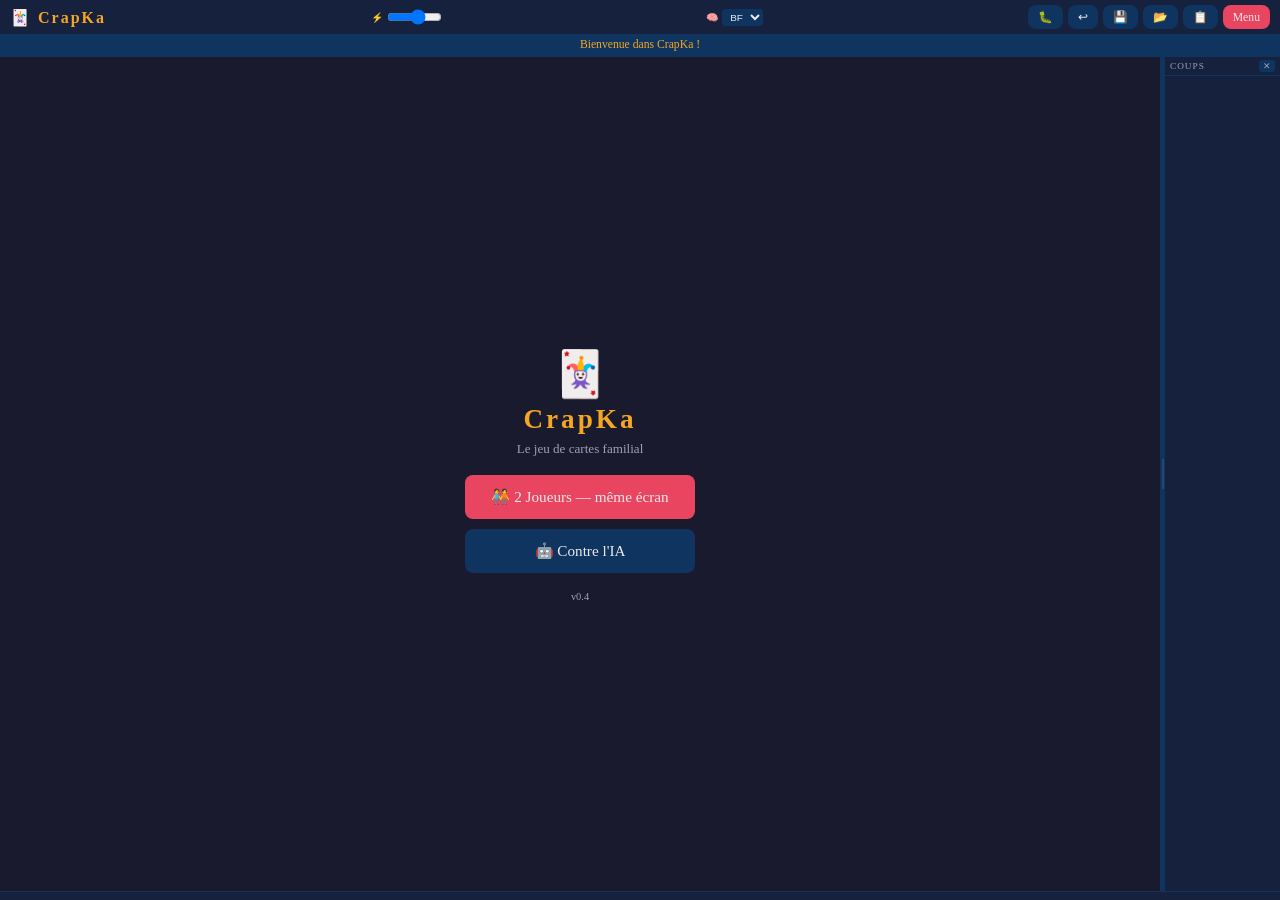
==== commit 602dc0b2: "Refonte IA BF + panel debug séquences persistant - Suppression des modes IA 1-5 (greedy/minimax), co" ====
--- a/crapka_v4.html
+++ b/crapka_v4.html
@@ -93,6 +93,21 @@
 .mle.p1{color:#f4a460;}
 .mle.sys{color:var(--text2);font-style:italic;}
 .mle.craplog{font-weight:bold;background:rgba(233,69,96,0.12);border-radius:2px;}
+.mle.bf-best{color:#ff4444;font-weight:bold;}
+.mle.bf-other{color:var(--text2);font-style:italic;}
+#seqlog{
+  height:40vh;overflow-y:scroll;padding:0;border-bottom:1px solid rgba(255,255,255,0.15);
+  display:none;flex-direction:column;flex-shrink:0;
+}
+#seqlog.visible{display:flex;}
+#seqlog-title{
+  font-size:0.55rem;color:var(--text2);padding:2px 4px;flex-shrink:0;position:sticky;top:0;
+  background:var(--bg2);border-bottom:1px solid rgba(255,255,255,0.08);z-index:1;
+}
+#seqlog .mle{
+  white-space:pre-wrap;word-break:break-all;overflow:visible;text-overflow:clip;
+  padding:1px 4px;
+}
 .mle.turn-sep{
   border-top:1px solid rgba(255,255,255,0.15);
   margin-top:2px;padding-top:2px;
@@ -207,11 +222,7 @@
   <div style="display:flex;align-items:center;gap:4px;font-size:0.62rem;color:var(--text2);flex-shrink:0;">
     <span>🧠</span>
     <select id="ai-level" style="background:var(--bg3);color:var(--text);border:none;border-radius:4px;padding:2px 4px;font-size:0.62rem;cursor:pointer;">
-      <option value="1">Niv 1</option>
-      <option value="2">Niv 2</option>
-      <option value="3" selected>Niv 3</option>
-      <option value="4">Niv 4</option>
-      <option value="5">Niv 5</option>
+      <option value="6" selected>BF</option>
     </select>
   </div>
   <div style="display:flex;gap:5px;">
@@ -220,10 +231,11 @@
       <input type="checkbox" id="step-check" onchange="toggleStepMode()" title="Pas-à-pas IA">
       <label for="step-check" style="cursor:pointer">PàP</label>
       <button class="btn" id="step-next" onclick="stepOrPlay()" style="display:none;padding:3px 8px;">▶</button>
+      <button class="btn" id="btn-seq-toggle" onclick="toggleBFSeqPin()" style="display:none;padding:3px 6px;" title="Afficher/masquer les séquences BF">≡</button>
     </span>
     <button class="btn" id="btn-undo" onclick="undo()" title="Retour arrière">↩</button>
-    <button class="btn" onclick="saveWithPrompt()" title="Sauvegarder la situation">💾</button>
-    <button class="btn" onclick="loadSaveModal()" title="Charger une sauvegarde">📂</button>
+    <button class="btn" onclick="saveToFile()" title="Sauvegarder (télécharger fichier)">💾</button>
+    <button class="btn" onclick="loadFromFile()" title="Charger une sauvegarde (fichier)">📂</button>
     <button class="btn" onclick="snapshot()">📋</button>
     <button class="btn red" onclick="showMenu()">Menu</button>
   </div>
@@ -234,6 +246,9 @@
   <div id="game"></div>
   <div id="resizer"></div>
   <div id="sidebar">
+    <div id="seqlog">
+      <div id="seqlog-title">Séquences BF</div>
+    </div>
     <div class="stitle">
       <span>Coups</span>
       <button onclick="clearMoveLog()">✕</button>
@@ -335,10 +350,35 @@
     if(t&&t.num===13) UI.pileKingPending[ci]=true;
   }
 
+  // Déterminer qui commence selon la règle de mise en place
+  const {first,reason}=_determineFirstPlayer(
+    cr0[cr0.length-1], cr1[cr1.length-1],
+    p1card, p3card, p2card, p4card
+  );
+  G.cur=first;
+
   _moveCount=0;
   saveSnap();clearMoveLog();
   addMoveLog('═ Début de partie','sys');
-  render();setStatus(`${G.players[0].name} commence !`);showBtns();
+  addMoveLog(`${G.players[first].name} commence (${reason})`,'sys');
+  render();setStatus(`${G.players[first].name} commence (${reason}) !`);showBtns();
+  if(UI.vsAI&&G.cur===UI.aiIdx) setTimeout(aiPlayTurn,500);
+}
+
+// Règle de mise en place : plus petite crapette → 1re carte de pile → 2e carte de pile → aléatoire
+// Le roi vaut 2 pour cette comparaison.
+function _determineFirstPlayer(crTop0,crTop1,pile1a,pile1b,pile2a,pile2b){
+  const cv=c=>c.num===13?2:c.num;
+  if(cv(crTop0)!==cv(crTop1))
+    return {first:cv(crTop0)<cv(crTop1)?0:1,
+            reason:'crapette '+crTop0.value+' vs '+crTop1.value};
+  if(cv(pile1a)!==cv(pile1b))
+    return {first:cv(pile1a)<cv(pile1b)?0:1,
+            reason:'1re pile '+pile1a.value+' vs '+pile1b.value};
+  if(cv(pile2a)!==cv(pile2b))
+    return {first:cv(pile2a)<cv(pile2b)?0:1,
+            reason:'2e pile '+pile2a.value+' vs '+pile2b.value};
+  return {first:Math.random()<0.5?0:1, reason:'tirage au sort'};
 }
 
 function sortHand(cards){return [...cards].sort((a,b)=>a.num-b.num);}
@@ -964,6 +1004,7 @@
 let _replayingAI=false; // true pendant le replay des moves IA
 let _stepMode=false;  // mode pas-à-pas IA
 let _stepResolve=null; // callback en attente du clic "suivant"
+let _bfSeqPinned=true; // panel séquences épinglé (ne se masque pas automatiquement)
 
 function aiPlayTurn(){
   if(_stepResolve!==null) return; // pas-à-pas en cours, ignorer
@@ -987,7 +1028,15 @@
     uniq.slice(0,8).forEach(l=>addMoveLog('[D] '+l,'sys'));
     window._dbgDemandLog=[];
   }
-  // Rejouer les moves un par un avec animation
+  // Toujours mettre à jour le panel en mode debug
+  if(_debugMode) renderBFSeq();
+  // En mode pas-à-pas debug : attendre ▶ avant de jouer
+  if(_stepMode&&_debugMode){
+    _stepResolve=()=>_replayMoves(moves);
+    _updateStepUI();
+    setStatus('[PàP] '+(window._dbgBFSequences?window._dbgBFSequences.length:0)+' séquence(s) — ▶ pour jouer');
+    return;
+  }
   _replayMoves(moves);
 }
 
@@ -1030,6 +1079,7 @@
 function _replayMoves(moves){
   if(!moves.length||G.phase==='game-over'){
     _replayingAI=false;
+    hideBFSeq();
     if(G.phase!=='game-over'&&G.cur===UI.aiIdx){
       // Défausse : calculée sur l'état réel courant
       window._simulating=true;
@@ -1048,15 +1098,31 @@
   }
   _replayingAI=true;
   const mv=moves.shift();
+  // Vérifier découverte AVANT application (G est encore l'état avant le coup)
+  const _discovery=(mv.type==='play'&&mv.src&&mv.src.type==='crapette')
+    ||(mv.type==='init'&&!mv.card)
+    ||(mv.type==='redraw');
   _applyMoveWithAnim(mv,()=>{
     const delay=flyDur>0?flyDur+150:100;
+    // Toujours mettre à jour le panel en mode debug
+    if(_debugMode) renderBFSeq();
     if(_stepMode&&_debugMode){
-      // Attendre le clic "suivant"
-      _stepResolve=()=>_replayMoves(moves);
+      // Pause après le coup : attendre ▶
+      if(_discovery){
+        _stepResolve=()=>{hideBFSeq();aiPlayTurn();};
+        setStatus('[PàP] Découverte — ▶ pour recalculer');
+      } else {
+        _stepResolve=()=>_replayMoves(moves);
+        setStatus('[PàP] Coup joué — ▶ pour continuer');
+      }
       _updateStepUI();
-      setStatus(`[PàP] Coup joué — cliquez ▶ pour continuer`);
     } else {
-      _aiTimer=setTimeout(()=>_replayMoves(moves), delay);
+      if(_discovery){
+        hideBFSeq();
+        _aiTimer=setTimeout(aiPlayTurn,delay);
+      } else {
+        _aiTimer=setTimeout(()=>_replayMoves(moves),delay);
+      }
     }
   });
 }
@@ -1125,10 +1191,9 @@
 
 function _buildAiSequence(){
   window._simulating=true;
-  const aiLevel=parseInt(document.getElementById('ai-level')?.value||'3');
   if(_debugMode){
     window._dbgDemandLog=window._dbgDemandLog||[];
-    window._dbgDemandLog.push('BUILD aiLevel='+aiLevel+' cur='+G.cur+' snap='+!!G.startDefSnap);
+    window._dbgDemandLog.push('BUILD BF cur='+G.cur+' snap='+!!G.startDefSnap);
   }
 
   // PHASE 0 : coups imposés inconditionnels avant toute recherche
@@ -1137,22 +1202,13 @@
   _applyForcedMoves();
 
   if(G.phase!=='game-over'){
-    if(aiLevel<=1){
-      let moved=true,iters=0;
-      while(moved&&iters<200&&G.phase!=='game-over'){moved=_aiGreedyMove();iters++;}
-    } else {
-      try {
-        const moves=_miniMaxBestSequence(aiLevel);
-        // Les moves 'end' sont utilisés pour l'évaluation minimax mais pas exécutés
-        // directement — _aiDiscard s'en charge après
-        const playMoves=moves.filter(mv=>mv.type!=='end');
-        _aiMoves.push(...playMoves);
-        for(const mv of playMoves) _applyMoveToState(G,UI,mv);
-      } catch(e) {
-        console.error('Minimax error:',e);
-        let moved=true,iters=0;
-        while(moved&&iters<200&&G.phase!=='game-over'){moved=_aiGreedyMove();iters++;}
-      }
+    try {
+      const moves=_bruteForce();
+      const playMoves=moves.filter(mv=>mv.type!=='end');
+      _aiMoves.push(...playMoves);
+      for(const mv of playMoves) _applyMoveToState(G,UI,mv);
+    } catch(e) {
+      console.error('BruteForce error:',e);
     }
   }
   window._simulating=false;
@@ -1180,7 +1236,11 @@
       if(UI.pileKingPending[ci]){
         const p=G.players[G.cur];
         const crTop=peek(p.crapette);const crNum=crTop?crTop.num:0;
-        const cards=_aiAllCards();
+        const cards=[
+          ...p.hand.map(c=>({c,src:{type:'hand'}})),
+          crTop?{c:crTop,src:{type:'crapette'}}:null,
+          ...p.defausse.map((pile,i)=>peek(pile)?{c:peek(pile),src:{type:'defausse',index:i}}:null)
+        ].filter(Boolean);
         const playable=cards.filter(({c})=>canOnCommon(c,ci));
         // Filtrer : la carte posée doit être utile
         // Filtrer avec la règle centralisée du roi
@@ -1262,153 +1322,58 @@
 // ══════════════════════════════════════════════
 // SAUVEGARDES DEBUG NOMMÉES
 // ══════════════════════════════════════════════
-function listSaves(){
-  const saves=[];
-  for(let i=0;i<localStorage.length;i++){
-    const k=localStorage.key(i);
-    if(k&&k.startsWith('crapka_save_')) saves.push(k.slice(12));
-  }
-  return saves.sort().reverse();
-}
-
-function saveNamedSlot(name){
+// Sauvegarde vers un fichier téléchargé dans le dossier de téléchargement de l'OS.
+// Le fichier contient : état courant + 2 niveaux de rollback + niveau IA.
+function saveToFile(){
   if(!G){setStatus('Pas de partie en cours');return;}
-  const snap=_buildUndoSnap();
-  const key='crapka_save_'+name;
-  try{
-    localStorage.setItem(key,JSON.stringify(snap));
-    setStatus('💾 Sauvegardé: '+name);
-    addMoveLog('💾 Save: '+name,'sys');
-  } catch(e){ setStatus('Erreur sauvegarde'); }
-}
-
-function saveWithPrompt(){
+  const aiLevel=parseInt(document.getElementById('ai-level')?.value||'6');
+  const current=_buildUndoSnap();
+  const rollback=_undoStack.slice(-2);
+  const data={version:1,aiLevel,current,rollback};
   const now=new Date();
-  const auto=now.toISOString().slice(0,16).replace('T',' ');
-  const name=window.prompt('Nom de la sauvegarde:',auto)||auto;
-  saveNamedSlot(name);
-}
-
-function loadSaveModal(){
-  const saves=listSaves();
-  // Construire la modale manuellement avec liste défilante
-  document.getElementById('mtitle').textContent='📂 Sauvegardes';
-  document.getElementById('mbody').innerHTML='';
-
-  // Liste défilante
-  const list=document.createElement('div');
-  list.style.cssText='max-height:50vh;overflow-y:auto;border:1px solid var(--bg3);border-radius:6px;margin-bottom:8px;';
-
-  let selected=null; // nom de la sauvegarde sélectionnée
-
-  if(!saves.length){
-    const empty=document.createElement('div');
-    empty.style.cssText='padding:12px;text-align:center;color:var(--text2);font-size:0.8rem;';
-    empty.textContent='Aucune sauvegarde';
-    list.appendChild(empty);
-  }
-
-  function selectRow(name){
-    list.querySelectorAll('[data-name]').forEach(r=>{
-      const sel=r.dataset.name===name;
-      r.style.background=sel?'var(--blue)':'';
-      r.style.color=sel?'#fff':'';
-      if(sel) r.scrollIntoView({block:'nearest'});
-    });
-    selected=name;
-    loadBtn.disabled=false;
-    delBtn.disabled=false;
-  }
-
-  saves.forEach(name=>{
-    const row=document.createElement('div');
-    row.style.cssText='padding:8px 12px;cursor:pointer;font-size:0.72rem;border-bottom:1px solid var(--bg3);display:flex;align-items:center;gap:8px;transition:background 0.1s;';
-    row.dataset.name=name;
-    const label=document.createElement('span');
-    label.textContent=name;
-    label.style.flex='1';
-    row.appendChild(label);
-    row.onclick=()=>selectRow(name);
-    row.ondblclick=()=>{ selected=name; doLoad(); };
-    // Petit bouton supprimer sur la ligne
-    const rowDel=document.createElement('button');
-    rowDel.textContent='✕';
-    rowDel.style.cssText='background:none;border:none;color:var(--text2);cursor:pointer;font-size:0.65rem;padding:0 4px;opacity:0.5;flex-shrink:0;';
-    rowDel.title='Supprimer';
-    rowDel.onclick=(e)=>{
-      e.stopPropagation();
-      if(!confirm('Supprimer "'+name+'" ?')) return;
-      localStorage.removeItem('crapka_save_'+name);
-      setStatus('🗑 Supprimé: '+name);
-      closeModal();
-      loadSaveModal();
+  const ts=now.toISOString().slice(0,19).replace('T','_').replace(/:/g,'-');
+  const filename='crapka_'+ts+'.json';
+  const blob=new Blob([JSON.stringify(data,null,2)],{type:'application/json'});
+  const url=URL.createObjectURL(blob);
+  const a=document.createElement('a');
+  a.href=url;a.download=filename;
+  document.body.appendChild(a);a.click();
+  document.body.removeChild(a);
+  URL.revokeObjectURL(url);
+  setStatus('💾 Téléchargé: '+filename);
+  addMoveLog('💾 Sauvegarde: '+filename,'sys');
+}
+
+// Chargement depuis un fichier JSON sélectionné par l'utilisateur.
+function loadFromFile(){
+  const inp=document.createElement('input');
+  inp.type='file';inp.accept='.json';
+  inp.onchange=()=>{
+    const file=inp.files&&inp.files[0];
+    if(!file) return;
+    const reader=new FileReader();
+    reader.onload=(e)=>{
+      try{
+        const data=JSON.parse(e.target.result);
+        const snap=data.version?data.current:data; // compat ancien format
+        _restoreFromSnap(snap);
+        if(data.rollback&&Array.isArray(data.rollback)){
+          _undoStack.push(...data.rollback);
+        }
+        if(data.aiLevel){
+          const sel=document.getElementById('ai-level');
+          if(sel) sel.value=String(data.aiLevel);
+        }
+        setStatus('📂 Chargé: '+file.name);
+        addMoveLog('📂 Load: '+file.name,'sys');
+      } catch(err){ setStatus('Erreur lecture fichier'); }
     };
-    row.appendChild(rowDel);
-    list.appendChild(row);
-  });
-
-  // Navigation clavier haut/bas
-  list.tabIndex=0;
-  list.style.outline='none';
-  list.onkeydown=(e)=>{
-    if(!saves.length) return;
-    const idx=selected?saves.indexOf(selected):-1;
-    if(e.key==='ArrowDown'){
-      e.preventDefault();
-      selectRow(saves[Math.min(idx+1,saves.length-1)]);
-    } else if(e.key==='ArrowUp'){
-      e.preventDefault();
-      selectRow(saves[Math.max(idx-1,0)]);
-    } else if(e.key==='Enter'&&selected){
-      doLoad();
-    } else if(e.key==='Delete'&&selected){
-      delBtn.click();
-    }
+    reader.readAsText(file);
   };
-  // Focus la liste pour activer le clavier
-  setTimeout(()=>list.focus(),50);
-
-  document.getElementById('mbody').appendChild(list);
-
-  // Boutons d'action
-  const btnsEl=document.getElementById('mbtns');
-  btnsEl.innerHTML='';
-
-  const loadBtn=document.createElement('button');
-  loadBtn.className='btn';loadBtn.textContent='📂 Charger';loadBtn.disabled=true;
-  const delBtn=document.createElement('button');
-  delBtn.className='btn red';delBtn.textContent='🗑 Supprimer';delBtn.disabled=true;
-  const cancelBtn=document.createElement('button');
-  cancelBtn.className='btn';cancelBtn.textContent='Annuler';
-
-  function doLoad(){
-    if(!selected) return;
-    try{
-      const raw=localStorage.getItem('crapka_save_'+selected);
-      if(!raw){setStatus('Sauvegarde introuvable');closeModal();return;}
-      _restoreFromSnap(JSON.parse(raw));
-      setStatus('📂 Chargé: '+selected);
-      addMoveLog('📂 Load: '+selected,'sys');
-      closeModal();
-    } catch(e){ setStatus('Erreur chargement'); closeModal(); }
-  }
-
-  loadBtn.onclick=doLoad;
-  delBtn.onclick=()=>{
-    if(!selected) return;
-    if(!window.confirm('Supprimer "'+selected+'" ?')) return;
-    localStorage.removeItem('crapka_save_'+selected);
-    setStatus('🗑 Supprimé: '+selected);
-    closeModal();
-    setTimeout(loadSaveModal, 50);
-  };
-  cancelBtn.onclick=closeModal;
-
-  btnsEl.appendChild(loadBtn);
-  btnsEl.appendChild(delBtn);
-  btnsEl.appendChild(cancelBtn);
-  document.getElementById('movl').classList.add('on');
-}
+  inp.click();
+}
+
+// loadSaveModal remplacé par loadFromFile (voir plus haut)
 
 function _buildUndoSnap(){
   if(!G) return null;
@@ -1586,128 +1551,6 @@
   return srcs;
 }
 
-// Règle unique pour le roi : ne jouer un roi sur pile ci que si
-// la crapette peut se poser directement après (crNum === kingWillBe+1).
-// La condition "vider la main" est trop complexe à évaluer en 1 coup → supprimée.
-function _kingPlayable(g,ui,pidx,ci,visibleOnly){
-  const p=g.players[pidx];
-  const crT=p.crapette.length?p.crapette[p.crapette.length-1]:null;
-  const crNum=crT?crT.num:0;
-  const tNum=_sTopNum(g,ui,ci);
-  const kingWillBe=tNum+1;
-
-  if(!visibleOnly){
-    const kings=p.hand.filter(hc=>hc.num===13).length;
-    const nonKings=p.hand.filter(hc=>hc.num!==13);
-
-    // Condition 3 : main = que des rois → chaîne → dame → main vide
-    if(kings>=1&&nonKings.length===0){
-      let val=kingWillBe;
-      let roisRestants=kings-1;
-      while(roisRestants>0&&val<13){val++;roisRestants--;}
-      if(val>=12) return true;
-      if(val<12) return true;
-    }
-
-    // Condition 4 : simulation séquence complète avec cartes en main (sans piocher)
-    // Tester si jouer ce roi sur ci mène à poser la crapette
-    if(_kingLeadsToCrapette(g,ui,pidx,ci)) return true;
-  }
-
-  if(kingWillBe>=12) return false;
-  const nextNeeded=kingWillBe+1;
-  if(nextNeeded>12) return false;
-
-  // Condition 1 : crapette immédiatement après
-  if(crNum===nextNeeded) return true;
-
-  if(!visibleOnly){
-    const nonKings2=p.hand.filter(hc=>hc.num!==13);
-    // Condition 2 : roi + carte nextNeeded = main vide après
-    const hasNext=nonKings2.some(hc=>hc.num===nextNeeded);
-    const othersAfter=nonKings2.filter(hc=>hc.num!==nextNeeded);
-    if(hasNext&&othersAfter.length===0) return true;
-  }
-  return false;
-}
-
-// Simuler la séquence de coups depuis la main courante (sans piocher)
-// pour voir si jouer un roi sur ci mène à poser la crapette
-function _kingLeadsToCrapette(g,ui,pidx,ci){
-  // Cloner l'état minimal
-  const hand=[...g.players[pidx].hand];
-  const crapette=[...g.players[pidx].crapette];
-  const piles=g.commons.map(p=>[...p]);
-  const kv=[...ui.pileKingVal];
-  const kp=[...ui.pileKingPending];
-
-  function topNum(c){
-    const pile=piles[c];
-    if(!pile.length) return 0;
-    const t=pile[pile.length-1];
-    if(t.num===13) return kv[c]!==null?kv[c]:13;
-    return t.num;
-  }
-  function canPlay(card,c){
-    const pile=piles[c];
-    if(!pile.length) return card.num===1;
-    const tn=topNum(c);
-    if(tn===12) return false;
-    if(kp[c]) return card.num!==1&&card.num!==13;
-    if(card.num===13) return tn<12&&tn>0;
-    return card.num===tn+1;
-  }
-  function playOn(card,c){
-    // Retirer de hand ou crapette
-    const hi=hand.findIndex(hc=>hc.uid===card.uid);
-    if(hi>=0) hand.splice(hi,1);
-    else if(crapette.length&&crapette[crapette.length-1].uid===card.uid) crapette.pop();
-    // Poser sur la pile
-    piles[c].push(card);
-    if(card.num===13){
-      if(piles[c].length===1){kp[c]=true;kv[c]=null;}
-      else{
-        const below=piles[c][piles[c].length-2];
-        const bv=below.num===13?(kv[c]!==null?kv[c]:13):below.num;
-        const nv=bv+1;
-        kp[c]=false;
-        if(nv>=12){piles[c]=[];kv[c]=null;kp[c]=false;}
-        else kv[c]=nv;
-      }
-    } else if(kp[c]){kp[c]=false;kv[c]=card.num-1;}
-    else{kv[c]=null;kp[c]=false;}
-    // Dame → écart
-    if(topNum(c)===12){piles[c]=[];kv[c]=null;kp[c]=false;}
-  }
-
-  // Jouer le roi sur ci d'abord
-  const king=hand.find(hc=>hc.num===13);
-  if(!king) return false;
-  playOn(king,ci);
-
-  // Simuler coups gloutons (max 20 itérations)
-  let moved=true,iters=0;
-  while(moved&&iters<20){
-    moved=false;iters++;
-    // Vider dames
-    for(let c=0;c<4;c++){if(topNum(c)===12){piles[c]=[];kv[c]=null;kp[c]=false;moved=true;break;}}
-    if(moved) continue;
-    // Jouer crapette
-    if(crapette.length){
-      const cr=crapette[crapette.length-1];
-      for(let c=0;c<4;c++){if(canPlay(cr,c)){playOn(cr,c);moved=true;break;}}
-      if(moved) continue;
-    }
-    // Jouer main
-    for(const hc of [...hand]){
-      for(let c=0;c<4;c++){if(canPlay(hc,c)){playOn(hc,c);moved=true;break;}}
-      if(moved) break;
-    }
-  }
-  // La crapette a-t-elle progressé (ou été posée) ?
-  return crapette.length<g.players[pidx].crapette.length;
-}
-
 // Vérifie si une carte de défausse adverse était jouable au début du tour IA
 // en utilisant les snapshots stockés dans g
 function _sWasPlayable(g,defIdx,oppIdx){
@@ -1782,17 +1625,6 @@
     for(let ci=0;ci<4;ci++){
       if(!g.commons[ci].length) continue;
       if(_sCanOnCommon(g,ui,card,ci)){
-        // Roi : seulement si utile selon règle centralisée
-        if(card.num===13){
-          if(!_kingPlayable(g,ui,pidx,ci,visibleOnly)) continue;
-          // Si piles vides/pending existent et chaîne incomplète → init d'abord
-          const hasEmpty=g.commons.some((_p,ci2)=>g.commons[ci2].length===0||ui.pileKingPending[ci2]);
-          const kings=p.hand.filter(hc=>hc.num===13).length;
-          const finalVal=_sTopNum(g,ui,ci)+kings;
-          if(hasEmpty&&finalVal<12) continue;
-          // Si D en main est DÉJÀ jouable sur cette pile → bloquer R (D joue d'abord)
-          if(!visibleOnly&&p.hand.some(hc=>hc.num===12&&_sCanOnCommon(g,ui,hc,ci))) continue;
-        }
         moves.push({type:'play',card,src,ci});
       }
     }
@@ -1816,14 +1648,13 @@
     }
   }
 
-  // Fin de tour : défausser une carte de la main (pas crapette)
-  for(let di=0;di<4;di++){
-    const defTop=p.defausse[di].length?p.defausse[di][p.defausse[di].length-1]:null;
-    if(visibleOnly) continue; // l'adversaire en simulation ne "choisit" pas sa défausse
-    for(const c of p.hand){
-      if(!defTop||defTop.num!==1||c.num===1){
-        moves.push({type:'end',card:c,src:{type:'hand'},di});
-        break; // une option de défausse suffit par pile
+  // Fin de tour : défausser une carte de la main (pas crapette) — toutes les combinaisons
+  if(!visibleOnly){
+    for(let di=0;di<4;di++){
+      const defTop=p.defausse[di].length?p.defausse[di][p.defausse[di].length-1]:null;
+      for(const c of p.hand){
+        if(!defTop||defTop.num!==1||c.num===1)
+          moves.push({type:'end',card:c,src:{type:'hand'},di});
       }
     }
   }
@@ -1905,172 +1736,203 @@
   const defVals=new Set(ai.defausse.map(d=>d.length?d[d.length-1].num:null).filter(n=>n!==null));
   sc+=defVals.size*3; // plus de valeurs différentes = plus de flexibilité
 
-  // (malus crapette adverse déjà compté ci-dessus)
+  // ── Critères supplémentaires ────────────────────────────────────────────
+
+  // 1. Bonus min(distance pile → crapette) : récompense la pile la plus proche
+  if(crT){
+    const crNum=crT.num;
+    const target=(crNum-1+12)%12||12;
+    let minDist=12;
+    for(let ci=0;ci<4;ci++){
+      const tn=_sTopNum(g,ui,ci);
+      if(tn>0&&tn<12) minDist=Math.min(minDist,(target-tn+12)%12);
+    }
+    if(minDist<12) sc+=Math.max(0,(6-minDist)*4); // dist=0→+24, dist=3→+12, dist=6+→0
+  }
+
+  // 2+3. Taille de la main (plus petite = mieux) + rois si main non vidée et crapette injouable
+  const crPlayable=crT&&g.commons.some((_,ci)=>_sCanOnCommon(g,ui,crT,ci));
+  const handSize=ai.hand.length;
+  sc+=Math.max(0,5-handSize)*4; // 0 cartes→+20, 5 cartes→0
+  if(!crPlayable&&handSize>0){
+    // Situation bloquée : garder des rois en main > garder d'autres cartes (polyvalents)
+    sc+=ai.hand.filter(c=>c.num===13).length*10;
+  }
+
+  // 4. Main résiduelle : pas de doublon de la crapette (prioritaire) + pas de doublons de valeur
+  if(crT&&handSize>0){
+    const crNum=crT.num;
+    const handNums=ai.hand.map(c=>c.num);
+    if(!handNums.includes(crNum)) sc+=8; // pas de carte de même valeur que la crapette en main
+    if(new Set(handNums).size===handNums.length) sc+=5; // pas de doublons de valeur
+  }
+
+  // 5. Main résiduelle comporte des cartes précédant la crapette (ex. V ou D précède As)
+  if(crT&&handSize>0){
+    const crNum=crT.num;
+    const prev1=crNum===1?12:crNum-1; // carte juste avant crT (cyclique)
+    const prev2=crNum<=2?crNum+10:crNum-2; // deux avant
+    const handNums=ai.hand.map(c=>c.num);
+    if(handNums.includes(prev1)) sc+=8;
+    if(handNums.includes(prev2)) sc+=4;
+  }
 
   return sc;
 }
 
 // ══════════════════════════════════════════════
-// MINIMAX
-// ══════════════════════════════════════════════
-let _mmNodes=0;
-const _MM_MAX_NODES=3000;
-
-// Priorité d'un coup pour le tri dans minimax
-// Clé stable unique pour tie-break dans le tri des moves
-function _mvKey(mv){
-  const ci=mv.ci!==undefined?mv.ci:0;
-  const uid=mv.card?mv.card.uid:0;
-  const srcType=mv.src?mv.src.type:'';
-  const srcIdx=mv.src&&mv.src.index!==undefined?mv.src.index:0;
-  // Combiner en un entier : ci*100000 + uid*10 + srcIdx
-  return ci*100000 + uid*10 + srcIdx;
-}
-
-function _mvPrio(mv,g,ui,pidx){
-  if(!mv) return 0;
-  if(mv.type==='clear') return 25;
-  if(mv.type==='demand'){
-    const p=g.players[pidx];
-    const crT=p.crapette.length?p.crapette[p.crapette.length-1]:null;
-    const crNum=crT?crT.num:0;
-    const tAfterDemand=mv.card.num;
-    if(crNum>0&&tAfterDemand===crNum-1) return 90;
-    if(crNum>0){const dist=(crNum-1-tAfterDemand+12)%12;if(dist<=3) return 55;}
-    return 20;
-  }
-  if(mv.type==='init') return 5;
-  if(mv.type==='play'){
-    const p=g.players[pidx];
-    const crT=p.crapette.length?p.crapette[p.crapette.length-1]:null;
-    const crNum=crT?crT.num:0;
-    // Crapette non-roi : priorité absolue (toujours jouer la crapette)
-    if(mv.src&&mv.src.type==='crapette'&&mv.card.num!==13) return 100;
-    if(crNum>0&&mv.card.num===crNum-1) return 60;
-    // Bonus source : main > défausse > crapette
-    const srcBonus=mv.src?(mv.src.type==='hand'?3:mv.src.type==='defausse'?0:1):0;
-    if(mv.card.num===12) return 35+srcBonus;
-    if(mv.card.num===13){
-      // Compter tous les rois disponibles (main + crapette si elle est un roi)
-      const kingsInHand=p.hand.filter(hc=>hc.num===13).length;
-      const crT2=p.crapette.length?p.crapette[p.crapette.length-1]:null;
-      const crIsKing=(crT2&&crT2.num===13&&mv.src&&mv.src.type!=='crapette')?1:0;
-      const kings=kingsInHand+crIsKing;
-      const finalVal=_sTopNum(g,ui,mv.ci)+kings+1;
-      // Roi depuis crapette : bonus supplémentaire car vide la crapette
-      const crBonus=(mv.src&&mv.src.type==='crapette')?10:0;
-      // Bonus si une carte visible (main/défausse) peut se poser après le roi
-      // (kingWillBe = valeur du roi = topNum+1, nextNeeded = kingWillBe+1)
-      const kingWillBe=_sTopNum(g,ui,mv.ci)+1;
-      const nextNeeded=kingWillBe+1;
-      const hasNextVisible=nextNeeded<=12&&(
-        p.hand.some(hc=>hc.num===nextNeeded)||
-        p.defausse.some(d=>{const t=d.length?d[d.length-1]:null;return t&&t.num===nextNeeded;})
-      );
-      const nextBonus=hasNextVisible?15:0;
-      if(finalVal>=12) return 80+crBonus+nextBonus;
-      if(finalVal>=10) return 40+crBonus+nextBonus;
-      return 5+crBonus+nextBonus;
-    }
-    return 10;
-  }
-  return 0;
-}
-
-function _miniMaxBestSequence(depth){
-  _mmNodes=0;
+// FORCE BRUTE
+// ══════════════════════════════════════════════
+const BF_MAX_SEQUENCES=5000;
+
+// Formate une valeur de carte sur 1 caractère (10 → T)
+function _fmtCV(card){ return card?( card.value==='10'?'T':card.value ):'?'; }
+
+// Formate la source d'un move
+function _fmtSrc(src){
+  if(!src) return 'Pio';
+  if(src.type==='crapette') return 'Cr';
+  if(src.type==='hand') return 'Ma';
+  if(src.type==='defausse') return 'Df'+(src.index+1);
+  return '?';
+}
+
+// Formate un move en notation compacte (* = découverte de carte)
+function _fmtMove(mv){
+  let s;
+  if(mv.type==='play')   s=_fmtCV(mv.card)+'('+_fmtSrc(mv.src)+')->P'+(mv.ci+1);
+  else if(mv.type==='clear')  s='P'+(mv.ci+1)+'->Rcy';
+  else if(mv.type==='init')   s=mv.src?_fmtCV(mv.card)+'('+_fmtSrc(mv.src)+')->P'+(mv.ci+1):'Pio->P'+(mv.ci+1);
+  else if(mv.type==='demand') s=_fmtCV(mv.card)+'(Dm'+(mv.defIdx+1)+')->P'+(mv.ci+1);
+  else if(mv.type==='end')    s=_fmtCV(mv.card)+'(Ma)->Df'+(mv.di+1);
+  else if(mv.type==='redraw'||mv.type==='pass') s='Pio->Ma';
+  else s=mv.type;
+  // Marquer les coups découverte (crapette ou init pioche)
+  if((mv.type==='play'&&mv.src&&mv.src.type==='crapette')||
+     (mv.type==='init'&&!mv.card)) s+='*';
+  return s;
+}
+
+// Point d'entrée : construit toutes les séquences possibles et retourne les moves
+// de la meilleure séquence terminée.
+function _bruteForce(){
   const aiIdx=UI.aiIdx;
-  const {g:sg,ui:sui}=_cloneState(G,UI);
-
+  const {g:g0,ui:ui0}=_cloneState(G,UI);
+
+  let sequences=[{
+    id:'0',
+    state:{g:g0,ui:ui0},
+    moves:[],
+    terminated:false,
+    score:_eval(g0,ui0,aiIdx),
+    extraBonus:0,
+    crapettePlayed:false   // true après la première pose de crapette (suivante invisible)
+  }];
+
+  while(true){
+    const idx=sequences.findIndex(s=>!s.terminated);
+    if(idx===-1||sequences.length>=BF_MAX_SEQUENCES) break;
+    const active=sequences[idx];
+    const expanded=_bfExpand(active,aiIdx);
+    sequences.splice(idx,1);      // retirer la séquence active
+    sequences.push(...expanded);  // ajouter les enfants à la fin (BFS)
+  }
+
+  // Meilleure séquence terminée (tie-break : plus courte si scores égaux)
+  let best=null;
+  for(const seq of sequences){
+    if(!seq.terminated) continue;
+    if(best===null||seq.score>best.score||(seq.score===best.score&&seq.moves.length<best.moves.length))
+      best=seq;
+  }
+
+  // Stocker les séquences pour le panel debug pas-à-pas
   if(_debugMode){
-    // Évaluer chaque branche de premier niveau et logguer
-    const lm=_sLegal(sg,sui,aiIdx,false).filter(m=>m.type!=='end');
-    const sorted=lm.slice().sort((a,b)=>{
-      const dp=_mvPrio(b,sg,sui,aiIdx)-_mvPrio(a,sg,sui,aiIdx);
-      return dp!==0?dp:_mvKey(a)-_mvKey(b);
-    }).slice(0,8);
-    window._dbgKingLog=[];
-    for(const mv of sorted){
-      const {g:ng,ui:nui}=_sApply(sg,sui,aiIdx,mv);
-      const res=_mmTurn(ng,nui,aiIdx,depth-1,[mv],true,-Infinity,Infinity);
-      const seq=res.moves.map(m=>{
-        const card=m.card?m.card.value+m.card.suit:'-';
-        const src=m.src?(m.src.type==='hand'?'M':m.src.type==='crapette'?'C':'D'+((m.src.index||0)+1)):'-';
-        return card+'['+src+']'+(m.ci!==undefined?'→P'+(m.ci+1):m.di!==undefined?'→d'+(m.di+1):'');
-      }).join(', ');
-      window._dbgKingLog.push(seq+' | score='+res.score);
-    }
-    // Maintenant faire la vraie recherche complète
-    _mmNodes=0;
-  }
-
-  if(_debugMode){
-    const lm=_sLegal(sg,sui,aiIdx,false);
-    window._dbgDemandLog=window._dbgDemandLog||[];
-    window._dbgDemandLog.push('Legal('+lm.length+'): '+lm.slice(0,6).map(m=>m.type+(m.card?m.card.value+m.card.suit:'')+(m.ci!==undefined?'P'+(m.ci+1):'')+(m.defIdx!==undefined?'D'+(m.defIdx+1):'')).join('|'));
-    // Sources IA
-    const srcs=_sSources(sg,aiIdx,false);
-    window._dbgDemandLog.push('Sources: '+srcs.map(s=>s.card.value+s.card.suit+'['+s.src.type[0]+']').join(' '));
-    window._dbgDemandLog.push('Piles: '+sg.commons.map((p,i)=>'P'+(i+1)+'='+(p.length?p[p.length-1].value+p[p.length-1].suit:'_')).join(' '));
-  }
-  const res=_mmTurn(sg,sui,aiIdx,depth,[],true,-Infinity,Infinity);
-  return res.moves||[];
-}
-
-function _mmTurn(g,ui,aiIdx,depth,acc,isAI,alpha,beta){
-  if(_mmNodes>_MM_MAX_NODES) return {score:_eval(g,ui,aiIdx),moves:acc};
-  if(g.phase==='game-over'||depth<=0) return {score:_eval(g,ui,aiIdx),moves:acc};
-
+    const terminated=sequences.filter(s=>s.terminated).sort((a,b)=>b.score-a.score||a.moves.length-b.moves.length);
+    const bestId=best?best.id:null;
+    window._dbgBFSequences=terminated.map(s=>({
+      score: s.score,
+      moves: s.moves,
+      isBest: s.id===bestId
+    }));
+  }
+
+  return best?best.moves:[];
+}
+
+
+// Supprime les coups dupliqués de la liste :
+// - main : deux cartes de même valeur sur la même pile → résultats identiques (règles num-only)
+// - défausse : poser sur deux piles vides différentes → résultat identique
+function _bfDedup(moves,p){
+  const seen=new Set();
+  const out=[];
+  for(const mv of moves){
+    let key;
+    if(mv.type==='play'&&mv.src&&mv.src.type==='hand'){
+      key='ph:'+mv.card.num+':'+mv.ci;
+    } else if(mv.type==='end'){
+      const empty=p.defausse[mv.di].length===0;
+      key='end:'+mv.card.num+':'+(empty?'E':mv.di);
+    } else {
+      out.push(mv); continue;
+    }
+    if(!seen.has(key)){seen.add(key);out.push(mv);}
+  }
+  return out;
+}
+
+// Développe une séquence active en autant de séquences qu'il y a de coups légaux.
+function _bfExpand(seq,aiIdx){
+  const {g,ui}=seq.state;
   const pidx=g.cur;
-  // Cartes visibles seulement pour l'adversaire
-  const visOnly=(pidx!==aiIdx);
-  const lm=_sLegal(g,ui,pidx,visOnly);
-  if(!lm.length) return {score:_eval(g,ui,aiIdx),moves:acc};
-
-  // Séparer play/clear/init (en cours de tour) de end (fin de tour)
-  const playing=lm.filter(m=>m.type!=='end');
-  const ending=lm.filter(m=>m.type==='end');
-
-  let best=isAI?{score:-Infinity,moves:acc}:{score:Infinity,moves:acc};
-
-  const consider=(mv,isContinue)=>{
-    if(_mmNodes>_MM_MAX_NODES) return;
-    _mmNodes++;
+  const p=g.players[pidx];
+  let lm=_sLegal(g,ui,pidx,false);
+
+  // Après une pose de crapette, la carte suivante est invisible → exclure les coups crapette
+  if(seq.crapettePlayed)
+    lm=lm.filter(m=>!(m.type==='play'&&m.src&&m.src.type==='crapette'));
+
+  // Aucun coup légal
+  if(!lm.length) return[{...seq,terminated:true,score:_eval(g,ui,aiIdx)}];
+
+  // Main vide sans coup 'end' possible → le tour se terminera par redraw
+  if(p.hand.length===0&&!lm.some(m=>m.type==='end'))
+    return[{...seq,terminated:true,score:_eval(g,ui,aiIdx)}];
+
+  const deduped=_bfDedup(_bfSortMoves(lm),p);
+  return deduped.map((mv,i)=>{
+    const isCrapettePlay=mv.type==='play'&&mv.src&&mv.src.type==='crapette';
+    // Tirage pioche : carte inconnue → termine la séquence, score l'état AVANT tirage
+    const isPiocheDiscovery=(mv.type==='init'&&!mv.card)||mv.type==='redraw';
     const {g:ng,ui:nui}=_sApply(g,ui,pidx,mv);
-    let res;
-    if(mv.type==='end'){
-      // Fin de tour = frontière de piochage → évaluer immédiatement
-      const sc=_eval(ng,nui,aiIdx);
-      res={score:sc,moves:isContinue?[...acc,mv]:acc};
-    } else {
-      // Même joueur, continuer le tour (depth ne change pas dans le même tour)
-      res=_mmTurn(ng,nui,aiIdx,depth,[...acc,mv],isAI,alpha,beta);
-    }
-    if(isAI){
-      if(res.score>best.score) best=res;
-      alpha=Math.max(alpha,best.score);
-    } else {
-      if(res.score<best.score) best=res;
-      beta=Math.min(beta,best.score);
-    }
-    return alpha>=beta; // pruning
-  };
-
-  // Trier et tronquer les coups (priorités) avec tie-break stable
-  const sorted=playing.slice().sort((a,b)=>{
-    const dp=_mvPrio(b,g,ui,g.cur)-_mvPrio(a,g,ui,g.cur);
-    if(dp!==0) return dp;
-    return _mvKey(a)-_mvKey(b);
+    // Bonus cumulés : main→pile (+15), crapette→pile (+50, priorité forte sur victoire)
+    const handPlayBonus=(mv.type==='play'&&mv.src&&mv.src.type==='hand')?15:0;
+    const crapetteBonus=isCrapettePlay?50:0;
+    const newBonus=seq.extraBonus+handPlayBonus+crapetteBonus;
+    const willTerminate=mv.type==='end'||isPiocheDiscovery;
+    const sc=isPiocheDiscovery?_eval(g,ui,aiIdx):_eval(ng,nui,aiIdx);
+    return{
+      id:seq.id+'.'+i,
+      state:{g:ng,ui:nui},
+      moves:[...seq.moves,mv],
+      terminated:willTerminate,
+      score:willTerminate?sc+newBonus:sc,
+      extraBonus:newBonus,
+      crapettePlayed:seq.crapettePlayed||isCrapettePlay
+    };
   });
-
-  const top=sorted.slice(0,isAI?4:3); // branching factor réduit pour éviter explosion
-  for(const mv of top){ if(consider(mv,true)) break; }
-
-  // Option de terminer le tour
-  for(const mv of ending.slice(0,2)){ if(consider(mv,true)) break; }
-
-  if(best.score===(isAI?-Infinity:Infinity)) return {score:_eval(g,ui,aiIdx),moves:acc};
-  return best;
+}
+
+// Trie les coups par catégorie de priorité :
+// crapette → init/clear → main+défausse vers piles → demande → défausse (fin de tour)
+function _bfSortMoves(moves){
+  const crapette=moves.filter(m=>m.type==='play'&&m.src?.type==='crapette');
+  const init    =moves.filter(m=>m.type==='init'||m.type==='clear');
+  const piles   =moves.filter(m=>m.type==='play'&&m.src?.type!=='crapette');
+  const demand  =moves.filter(m=>m.type==='demand');
+  const end     =moves.filter(m=>m.type==='end');
+  return[...crapette,...init,...piles,...demand,...end];
 }
 
 // Appliquer un move à G/UI globaux
@@ -2108,133 +1970,12 @@
   }
 }
 
-// ══════════════════════════════════════════════
-// GREEDY (niveau 1)
-// ══════════════════════════════════════════════
-function _aiGreedyMove(){
-  const p=G.players[G.cur];
-  for(let ci=0;ci<4;ci++){
-    if(topNum(ci)===12){
-      _q({type:'clear',ci});_applyMoveToState(G,UI,{type:'clear',ci});return true;
-    }
-  }
-  for(let ci=0;ci<4;ci++){
-    if(UI.pileKingPending[ci]){
-      const crTop=peek(p.crapette);const crNum=crTop?crTop.num:0;
-      const cards=_aiAllCards();
-      const playable=cards.filter(({c})=>_sCanOnCommon(G,UI,c,ci));
-      if(playable.length){
-        playable.sort((a,b)=>Math.abs(a.c.num-crNum-1)-Math.abs(b.c.num-crNum-1));
-        const best=playable[0];
-        UI.pileKingPending[ci]=false;UI.pileKingVal[ci]=best.c.num-1;
-        _q({type:'play',card:best.c,src:best.src,ci});
-        _applyMoveToState(G,UI,{type:'play',card:best.c,src:best.src,ci});
-      } else {
-        _q({type:'clear',ci});_applyMoveToState(G,UI,{type:'clear',ci});
-      }
-      return true;
-    }
-  }
-  for(let ci=0;ci<4;ci++){
-    if(!G.commons[ci].length){
-      const ace=_findAce();
-      if(ace){_q({type:'init',ci,card:ace.card,src:ace.src});_applyMoveToState(G,UI,{type:'init',ci,card:ace.card,src:ace.src});}
-      else if(G.pioche.length>0||G.futurePioche.length>0){
-        // Laisser _applyMoveToState gérer le piochage via mv.card=null
-        _q({type:'init',ci,card:null,src:null});
-        _applyMoveToState(G,UI,{type:'init',ci,card:null,src:null});
-      }
-      else continue;
-      return true;
-    }
-  }
-  const crTop=peek(p.crapette);
-  if(crTop){
-    // Choisir la meilleure pile pour la crapette (pas forcément la première)
-    const crMoves=[];
-    for(let ci=0;ci<4;ci++){
-      if(canOnCommon(crTop,ci)){
-        crMoves.push({type:'play',card:crTop,src:{type:'crapette'},ci});
-      }
-    }
-    if(crMoves.length){
-      // Trier par _mvPrio pour choisir la meilleure pile
-      crMoves.sort((a,b)=>{
-        const pa=_mvPrio(a,G,UI,G.cur),pb=_mvPrio(b,G,UI,G.cur);
-        if(pa!==pb) return pb-pa;
-        // Tie-break : préférer la pile avec topNum le plus élevé (plus avancée)
-        return topNum(b.ci)-topNum(a.ci);
-      });
-      const best=crMoves[0];
-      _q(best);_applyMoveToState(G,UI,best);return true;
-    }
-  }
-  // Jouer d'abord les non-rois jouables, puis les rois utiles
-  const handSorted=_aiSortHand(p.hand).sort((a,b)=>{
-    if(a.num===13&&b.num!==13) return 1;
-    if(a.num!==13&&b.num===13) return -1;
-    return 0;
-  });
-  for(const card of handSorted) for(let ci=0;ci<4;ci++) if(canOnCommon(card,ci)){if(card.num===13&&!_kingIsUseful(ci))continue;_q({type:'play',card,src:{type:'hand'},ci});_applyMoveToState(G,UI,{type:'play',card,src:{type:'hand'},ci});return true;}
-  for(let di=0;di<4;di++){
-    const dt=peek(p.defausse[di]);if(!dt)continue;
-    for(let ci=0;ci<4;ci++){
-      if(!canOnCommon(dt,ci)) continue;
-      if(dt.num===13&&!_kingIsUseful(ci)) continue;
-      // Préférer jouer depuis la main si la même valeur est disponible
-      // sauf si jouer depuis la défausse révèle une carte précieuse (dans les 2 premières)
-      const sameInHand=p.hand.some(h=>h.num===dt.num&&canOnCommon(h,ci));
-      if(sameInHand){
-        // Vérifier si la carte sous dt est précieuse et non disponible ailleurs
-        const pile=p.defausse[di];
-        const below=pile.length>1?pile[pile.length-2]:null;
-        const crTop=peek(p.crapette);const crNum=crTop?crTop.num:0;
-        const belowPrecious=below&&crNum>0&&(()=>{
-          const target=(crNum-1+12)%12||12;
-          const dist=(target-below.num+12)%12;
-          return dist<=3;
-        })();
-        const belowAvailableElsewhere=!below||p.hand.some(h=>h.num===below.num)||
-          p.defausse.some((d2,j)=>j!==di&&d2.some(x=>x.num===below.num));
-        if(!belowPrecious||belowAvailableElsewhere) continue; // jouer depuis main à la place
-      }
-      _q({type:'play',card:dt,src:{type:'defausse',index:di},ci});
-      _applyMoveToState(G,UI,{type:'play',card:dt,src:{type:'defausse',index:di},ci});
-      return true;
-    }
-  }
-  return false;
-}
-
-function _kingIsUseful(ci){
-  // Délègue à la règle centralisée
-  return _kingPlayable(G,UI,G.cur,ci,false);
-}
-
-function _aiAllCards(){
-  const p=G.players[G.cur];
-  return [
-    ...p.hand.map(c=>({c,src:{type:'hand'}})),
-    peek(p.crapette)?{c:peek(p.crapette),src:{type:'crapette'}}:null,
-    ...p.defausse.map((pile,i)=>peek(pile)?{c:peek(pile),src:{type:'defausse',index:i}}:null)
-  ].filter(Boolean);
-}
-
 function _findAce(){
   const p=G.players[G.cur];
   const ct=peek(p.crapette);if(ct&&ct.num===1)return{card:ct,src:{type:'crapette'}};
   for(let i=0;i<4;i++){const t=peek(p.defausse[i]);if(t&&t.num===1)return{card:t,src:{type:'defausse',index:i}};}
   const h=p.hand.find(c=>c.num===1);if(h)return{card:h,src:{type:'hand'}};
   return null;
-}
-
-function _aiSortHand(hand){
-  const crTop=peek(G.players[G.cur].crapette);const crNum=crTop?crTop.num:0;
-  return [...hand].sort((a,b)=>{
-    const da=Math.abs(a.num-crNum),db=Math.abs(b.num-crNum);
-    if(da!==db) return da-db;
-    return a.uid-b.uid; // tie-break stable par uid
-  });
 }
 
 function _aiDiscard(){
@@ -2293,24 +2034,20 @@
       }
     }
     if(moved) continue;
-    // Jouer cartes jouables depuis la main (rois utiles inclus) — meilleure pile
+    // Jouer cartes jouables depuis la main — meilleure pile (non-rois d'abord)
     {
       const allMoves=[];
       for(const card of p.hand){
-        if(card.num===13){
-          for(let ci=0;ci<4;ci++)
-            if(canOnCommon(card,ci)&&_kingIsUseful(ci))
-              allMoves.push({type:'play',card,src:{type:'hand'},ci});
-          continue;
-        }
         for(let ci=0;ci<4;ci++)
           if(canOnCommon(card,ci))
             allMoves.push({type:'play',card,src:{type:'hand'},ci});
       }
       if(allMoves.length){
+        // Non-rois d'abord, puis rois ; stable par (card.uid, ci)
         allMoves.sort((a,b)=>{
-          const dp=_mvPrio(b,G,UI,G.cur)-_mvPrio(a,G,UI,G.cur);
-          return dp!==0?dp:_mvKey(a)-_mvKey(b);
+          if(a.card.num===13&&b.card.num!==13) return 1;
+          if(a.card.num!==13&&b.card.num===13) return -1;
+          return a.card.uid-b.card.uid||a.ci-b.ci;
         });
         const best=allMoves[0];
         _q(best);_applyMoveToState(G,UI,best);
@@ -2332,9 +2069,6 @@
           if(topNum(ci)===12){
             _q({type:'clear',ci});_applyMoveToState(G,UI,{type:'clear',ci});
           }
-          // Rejouer avec la pile nouvellement initialisée
-          let mv2=true,it2=0;
-          while(mv2&&it2<50&&G.phase!=='game-over'){mv2=_aiGreedyMove();it2++;}
         }
         break; // une seule pile à la fois
       }
@@ -2343,20 +2077,6 @@
 
   // Les candidats à la défausse = cartes restantes non jouables (hors rois)
   let cands=p.hand.filter(c=>c.num!==13&&!_handCardIsPlayable(c));
-  // Rois : jouer si utile, sinon ne pas défausser (garder pour plus tard)
-  if(!cands.length&&p.hand.length){
-    // Essayer de jouer un roi utile
-    for(const k of [...p.hand].filter(c=>c.num===13)){
-      for(let ci=0;ci<4;ci++){
-        if(canOnCommon(k,ci)&&_kingPlayable(G,UI,G.cur,ci,false)){
-          _q({type:'play',card:k,src:{type:'hand'},ci});
-          _applyMoveToState(G,UI,{type:'play',card:k,src:{type:'hand'},ci});
-          break;
-        }
-      }
-    }
-    cands=p.hand.filter(c=>c.num!==13&&!_handCardIsPlayable(c));
-  }
   if(!cands.length) cands=p.hand.filter(c=>c.num!==13);
   if(!cands.length) cands=[...p.hand];
   let toDiscard=null,src={type:'hand'};
@@ -2732,6 +2452,68 @@
 // LOG
 // ══════════════════════════════════════════════
 let _moveCount=0;
+function renderBFSeq(){
+  const panel=document.getElementById('seqlog');
+  const seqs=window._dbgBFSequences;
+  if(!panel) return;
+  panel.innerHTML='';
+  const title=document.createElement('div');
+  title.id='seqlog-title';
+  panel.appendChild(title);
+  if(!seqs||!seqs.length){
+    if(_bfSeqPinned&&_debugMode){
+      title.textContent='Séquences BF — en attente\u2026';
+      panel.classList.add('visible');
+    } else {
+      panel.classList.remove('visible');
+    }
+    return;
+  }
+  title.textContent='Séquences BF ('+seqs.length+')';
+  let bestEl=null;
+  for(const s of seqs){
+    const e=document.createElement('div');
+    e.className='mle '+(s.isBest?'bf-best':'bf-other');
+    // Score
+    let html=s.score.toFixed(1)+'#';
+    if(!s.moves.length){
+      html+='(fin)';
+    } else {
+      html+=s.moves.map(mv=>{
+        const txt=_fmtMove(mv);
+        const isCr=mv.type==='play'&&mv.src&&mv.src.type==='crapette';
+        const isDisco=isCr||(mv.type==='init'&&!mv.card)||(mv.type==='redraw');
+        if(isCr)    return '<b style="color:#ff4444">'+txt+'</b>';
+        if(isDisco) return '<b>'+txt+'</b>';
+        return txt;
+      }).join('|');
+    }
+    e.innerHTML=html;
+    panel.appendChild(e);
+    if(s.isBest) bestEl=e;
+  }
+  panel.classList.add('visible');
+  if(bestEl) bestEl.scrollIntoView({block:'nearest'});
+}
+
+function hideBFSeq(){
+  window._dbgBFSequences=null;
+  if(_bfSeqPinned&&_debugMode){
+    // Panel épinglé en debug : on garde la visibilité mais on vide les lignes
+    const panel=document.getElementById('seqlog');
+    if(!panel) return;
+    panel.innerHTML='';
+    const t=document.createElement('div');
+    t.id='seqlog-title';
+    t.textContent='Séquences BF — en attente\u2026';
+    panel.appendChild(t);
+    panel.classList.add('visible');
+    return;
+  }
+  const panel=document.getElementById('seqlog');
+  if(panel){panel.classList.remove('visible');panel.innerHTML='<div id="seqlog-title">Séquences BF</div>';}
+}
+
 function addMoveLog(msg,cls='sys'){
   if(window._simulating) return;
   const el=document.getElementById('movelog');
@@ -2751,7 +2533,16 @@
   document.getElementById('btn-debug').textContent=_debugMode?'🐛ON':'🐛';
   // Afficher/masquer les contrôles pas-à-pas
   document.getElementById('step-controls').style.display=_debugMode?'flex':'none';
-  if(!_debugMode){_stepMode=false;_updateStepUI();}
+  if(_debugMode){
+    // Afficher le panel immédiatement si épinglé
+    if(_bfSeqPinned) hideBFSeq(); // affiche "en attente" et rend visible
+  } else {
+    _stepMode=false;
+    window._dbgBFSequences=null;
+    const panel=document.getElementById('seqlog');
+    if(panel){panel.classList.remove('visible');panel.innerHTML='<div id="seqlog-title">Séquences BF</div>';}
+  }
+  _updateStepUI();
   render();
   setStatus(_debugMode?'Mode debug activé':'Mode debug désactivé');
 }
@@ -2765,6 +2556,24 @@
   const showBtn=_debugMode&&(_stepResolve||(UI.vsAI&&G&&G.cur===UI.aiIdx&&G.phase!=='game-over'));
   btn.style.display=showBtn?'inline-block':'none';
   btn.textContent=_stepResolve?'▶':'▶ IA';
+  // Bouton toggle séquences : visible dès que le mode debug est actif
+  const tbtn=document.getElementById('btn-seq-toggle');
+  if(tbtn){
+    tbtn.style.display=_debugMode?'inline-block':'none';
+    tbtn.style.background=_bfSeqPinned?'var(--green)':'var(--bg3)';
+  }
+}
+
+function toggleBFSeqPin(){
+  _bfSeqPinned=!_bfSeqPinned;
+  _updateStepUI();
+  if(_bfSeqPinned){
+    // Ré-afficher : données fraîches ou "en attente"
+    if(window._dbgBFSequences) renderBFSeq(); else hideBFSeq();
+  } else {
+    const panel=document.getElementById('seqlog');
+    if(panel){panel.classList.remove('visible');panel.innerHTML='<div id="seqlog-title">Séquences BF</div>';}
+  }
 }
 
 function toggleStepMode(){
